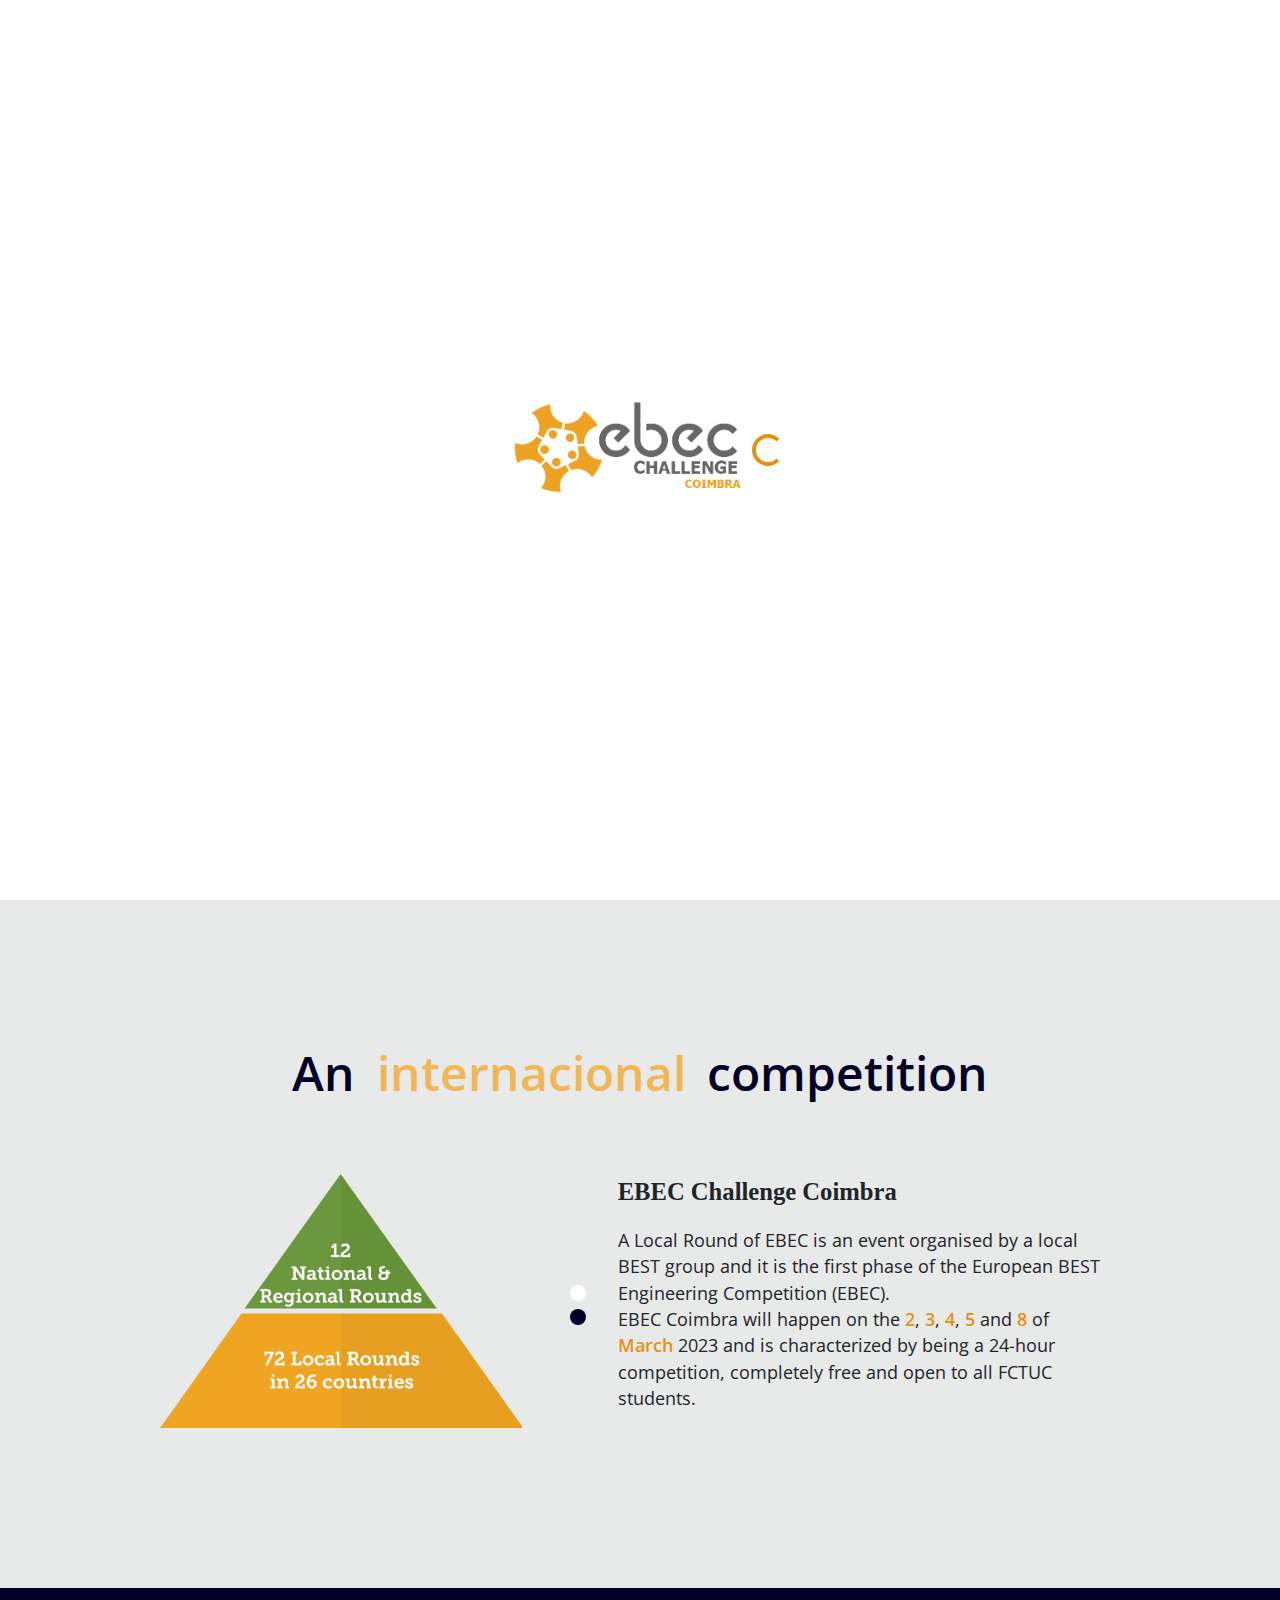
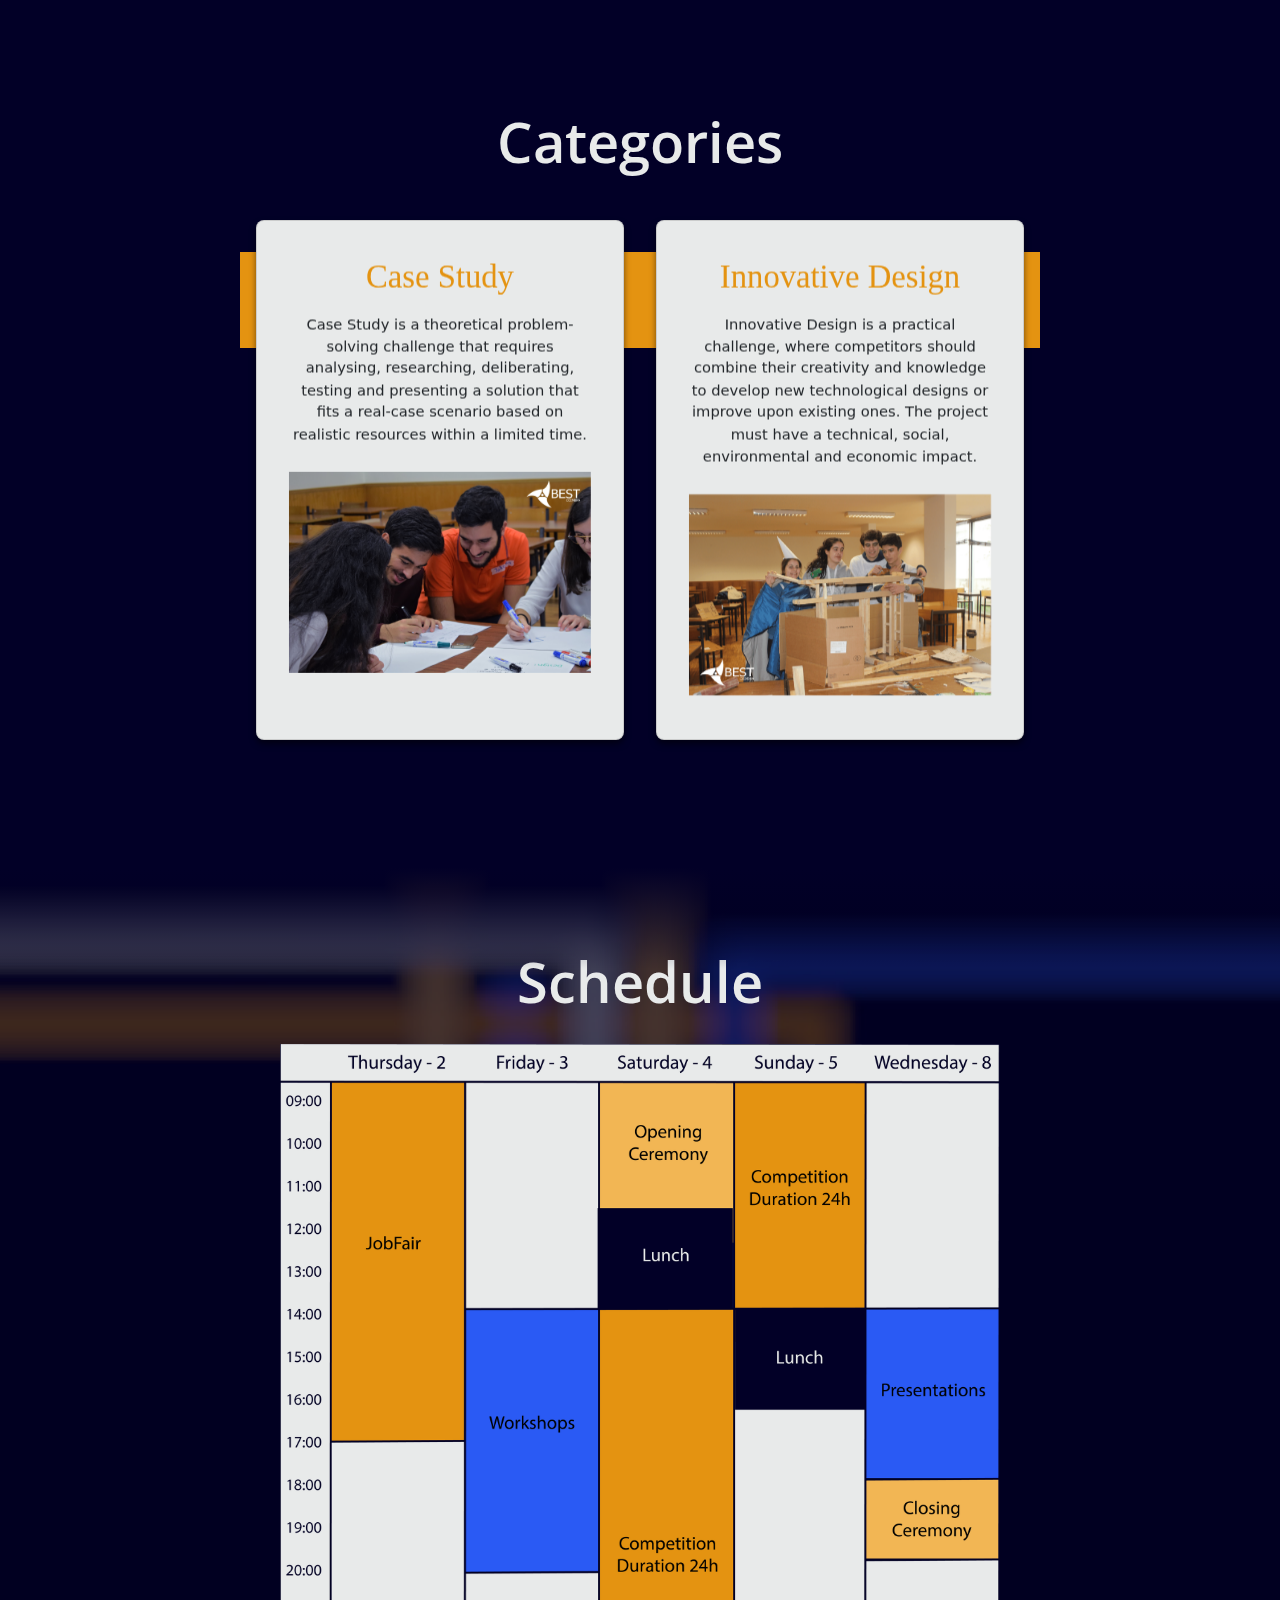
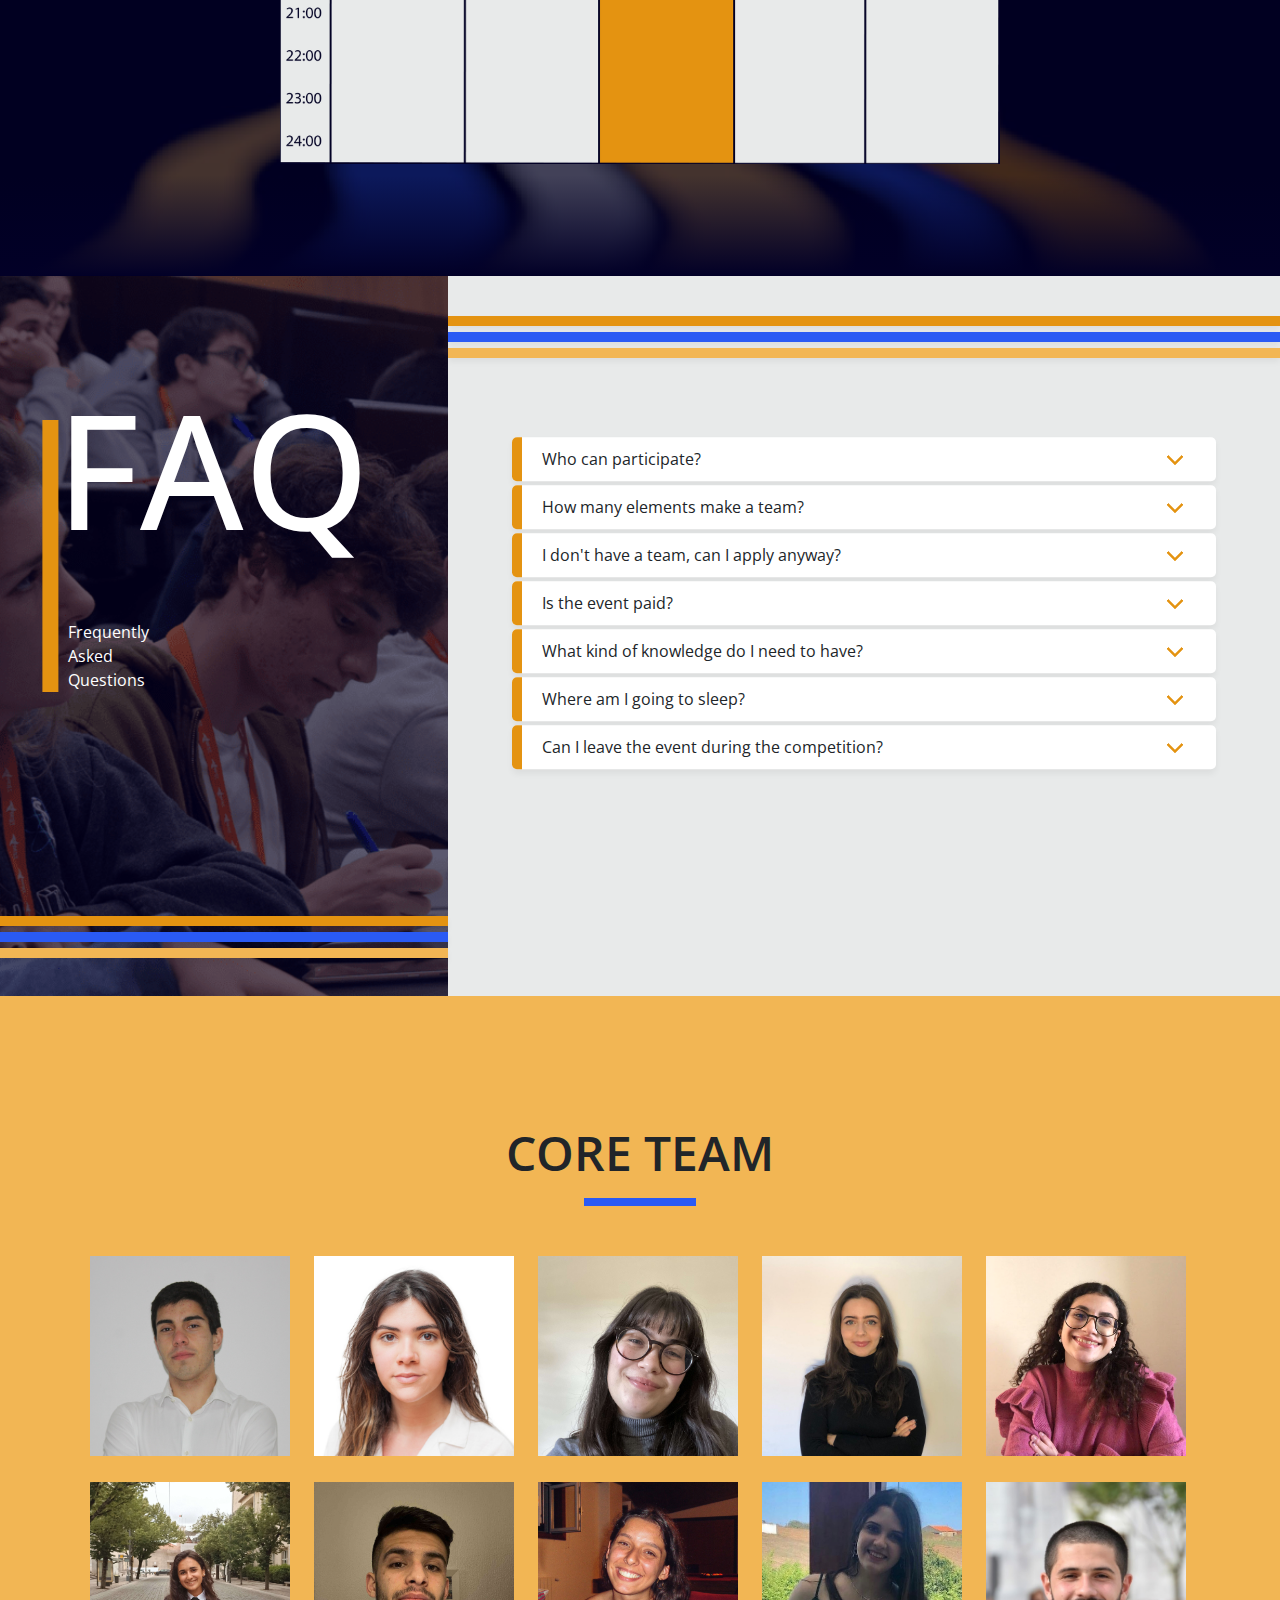
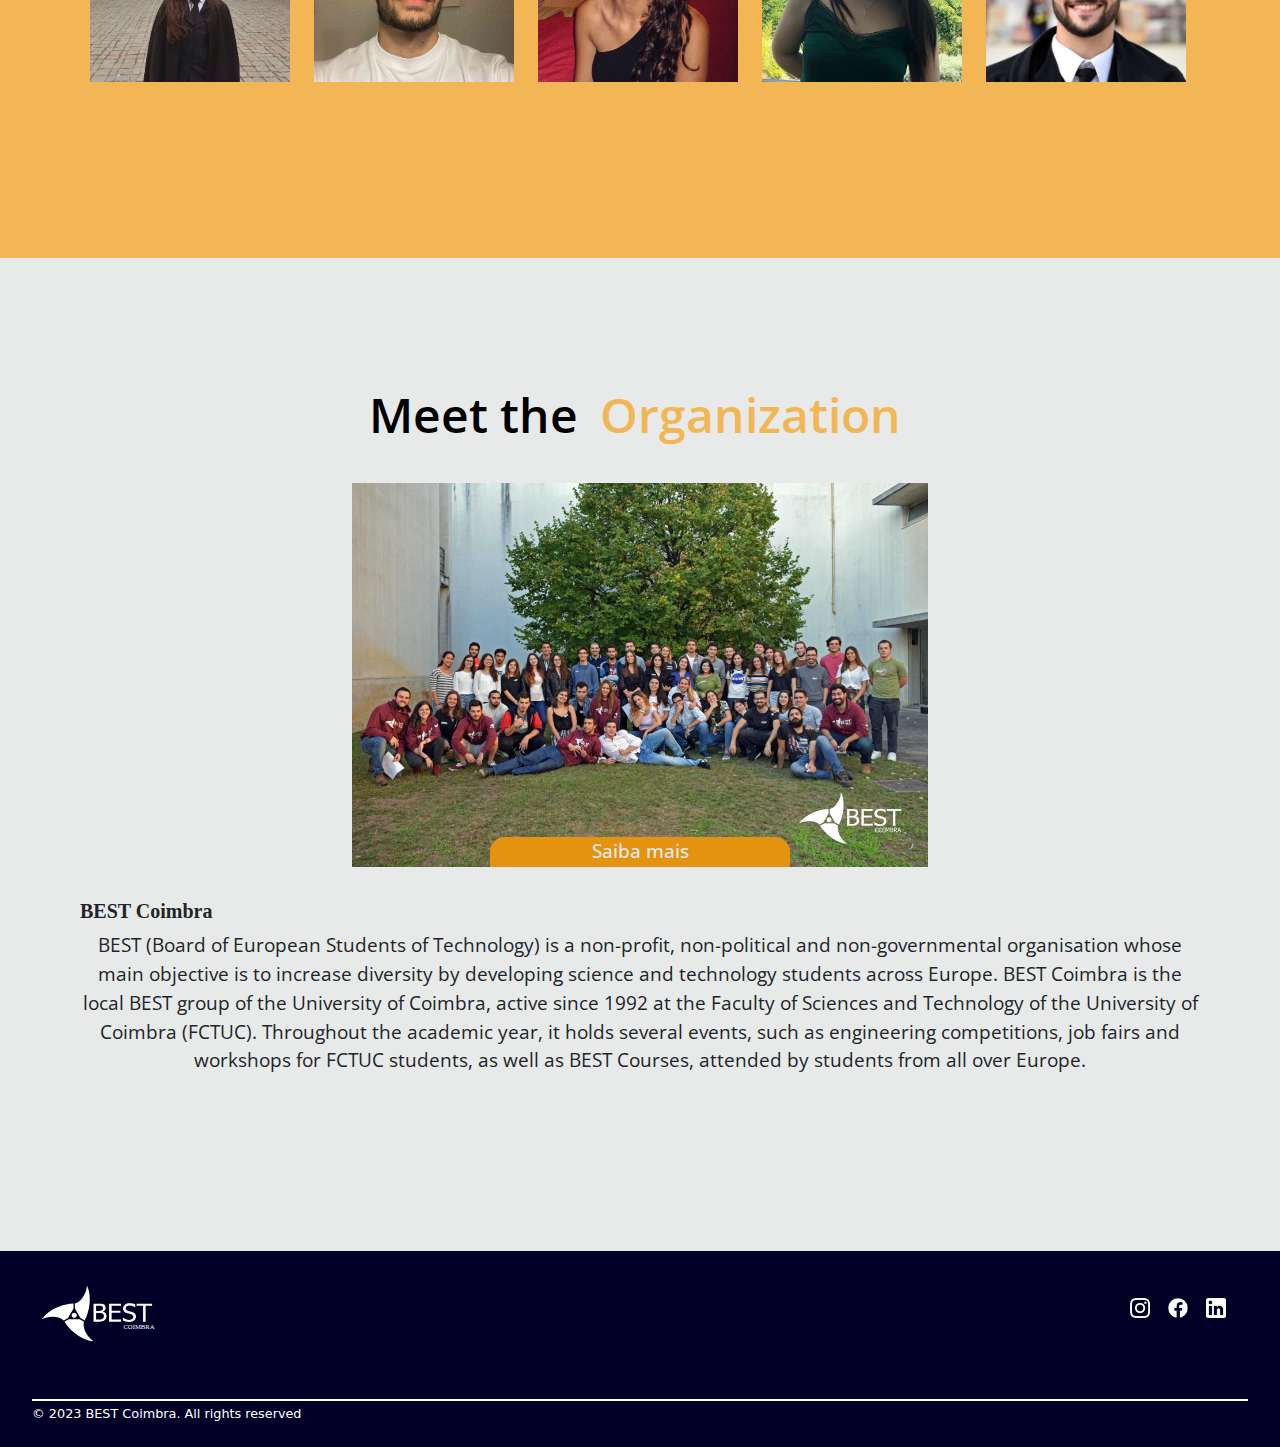
==== index_en.html @ 39139178 "Fotos alteradas para menos qualidade" ====
<!DOCTYPE html>
<html lang="en">
<head>
    <meta charset="UTF-8">
    <meta http-equiv="X-UA-Compatible" content="IE=edge">
    <meta name="viewport" content="width=device-width, initial-scale=1.0">
    <title>EBEC Challenge Coimbra 2023</title>
    <link rel="icon" href="img/logos/EBEC_Cogwheel.svg">

    <!-- Import Styles -->
    <link href="css/style.css" rel="stylesheet">
    <link href="css/bootstrap.min.css" rel="stylesheet"> <!-- Codigo CSS - GetBootstrap -->

      <!-- Google Fonts -->
    <link rel="preconnect" href="https://fonts.googleapis.com">
    <link rel="preconnect" href="https://fonts.gstatic.com" crossorigin>
    <link href="https://fonts.googleapis.com/css2?family=Roboto+Slab" rel="stylesheet"> <!-- Roboto Slab -->
    <link href="https://fonts.googleapis.com/css2?family=Open+Sans" rel="stylesheet"> <!-- Open Sans -->
</head>
<body>
    <!-- =================== PRELOADER =================== -->
    <div class = "loader">
        <img src="img/logos/EBEC_Challenge_National&Regional_laranja-01.png" alt="Logótipo da EBEC Coimbra."> 
        <div class="spinner-border text-preloader" role="status"></div>
    </div>
    <!-- ==================== STARTING SCREEN ======================= -->
    <div class="main-container">
        <!-- ==================== START HEADER ======================= -->
        <a id="header"></a>
        <header class="header">
            <a class="logo-header" href="#header">
                <img src="img/logos/EBEC_Challenge_National&Regional_laranja-01.png" alt="EBEC_Challenge_National&Regional_laranja" id="header_logo">
            </a>
            <div class="options">
                <nav class="nav-bar">
                    <a class="nav-option" href="#categorias">Categories</a>
                    <a class="nav-option" href="#schedule">Schedule</a>
                    <!--<a class="nav-option" href="#jury">Júri</a>-->
                    <!--<a class="nav-option" href="#partners">Parceiros</a>-->
                    <a class="nav-option" href="#faq">FAQ</a>
                    <a class="nav-option dropdown-toggle" href="#" data-bs-toggle="dropdown" aria-expanded="false">Documents</a>
                    <ul class="dropdown-menu dropdown-menu-end" aria-labelledby="dropdown01">
                        <li><a class="dropdown-item" href="https://drive.google.com/file/d/12vUuLsBGgBRD0qytKnPI4MXySD_wrwx1/view?usp=sharing" target="_blank">Survival Guide</a></li>
                        <li><a class="dropdown-item" href="https://drive.google.com/file/d/1PTraxPX5XU69eXcw0TDvXSgk1NuyQgfx/view?usp=sharing" target="_blank">Regulations</a></li>
                        <li><a class="dropdown-item" href="https://drive.google.com/file/d/1L7kyrwkN4id3Fw52p923l0sH0IsXxXTm/view?usp=sharing" target="_blank">Policy and Privacy Terms</a></li>
                    </ul>
                </nav>
                <div class="languages">
                    <a id="pt" href="index.html"><img src="img/bandeiras/portugal.png" alt="Bandeira de Portugal"></a>
                    <a id="en" href="#"><img src="img/bandeiras/reinoUnido.png" alt="Bandeira do Reino Unido"></a>
                </div>
                <a class="container-menu-nav" onclick="menuOpen()">
                    <div class="menu-nav"></div>
                </a>
            </div>
        </header>
        <div class="menu-navbar-phone">
            <div class="options-phone">
                <a class="nav-option" href="#categorias">Categories</a>
                <a class="nav-option" href="#schedule">Schedule</a>
                <!--<a class="nav-option" href="#jury">Júri</a>
                <a class="nav-option" href="#partners">Parceiros</a>-->
                <a class="nav-option" href="#faq">FAQ</a>
                <a class="nav-option dropdown-toggle" href="#" data-bs-toggle="dropdown" aria-expanded="false">Documentos</a>
                <ul class="dropdown-menu dropdown-menu-end" aria-labelledby="dropdown01">
                    <li><a class="dropdown-item" href="https://drive.google.com/file/d/12vUuLsBGgBRD0qytKnPI4MXySD_wrwx1/view?usp=sharing" target="_blank">Survival Guide</a></li>
                    <li><a class="dropdown-item" href="https://drive.google.com/file/d/1PTraxPX5XU69eXcw0TDvXSgk1NuyQgfx/view?usp=sharing" target="_blank">Regulations</a></li>
                    <li><a class="dropdown-item" href="https://drive.google.com/file/d/1L7kyrwkN4id3Fw52p923l0sH0IsXxXTm/view?usp=sharing" target="_blank">Policy and Privacy Terms</a></li>
                </ul>
                <div class="languages-phone">
                    <a id="pt" href="index.html"><img src="img/bandeiras/portugal.png" alt="Bandeira de Portugal"></a>
                    <a id="en" href="#"><img src="img/bandeiras/reinoUnido.png" alt="Bandeira do Reino Unido"></a>
                </div>
            </div>
        </div>
        <!-- ==================== END HEADER ======================= -->
        <!-- ==================== START HOME PAGE ======================= -->
        <section class="home-page">
            <div class="home-page-background">
                <div class="home-page-content-left">
                    <div class="home-page-title">
                        <div class="home-page-element">
                            <div class="home-page-element-front">
                                <div class="home-page-element-text">
                                    <h1><strong>EBEC Challenge Coimbra 2023</strong></h1>
                                    <p>Find your way</p>
                                </div>
                            </div>
                        </div>
                    </div>
                </div>
                <div class="home-page-content-right">
                    <div class="container-demo">
                        <div class="container-demo-center">
                            <h4 class="title-demo">Registration closes in:</h4>
                            <div class="timer-demo">
                                <div class="demo-card">
                                    <div class="demo-line"></div>
                                    <div class="demo-days">
                                        <h1 class="demo-days-p"></h1>
                                        <span>Days</span>
                                    </div>
                                </div>
                                <div class="demo-card">
                                    <div class="demo-line"></div>
                                    <div class="demo-hours">
                                        <h1 class="demo-hours-p"></h1>
                                        <span>Hours</span>
                                    </div>
                                </div>
                                <div class="demo-card">
                                    <div class="demo-line"></div>
                                    <div class="demo-minutes">
                                        <h1 class="demo-minutes-p"></h1>
                                        <span>Minutes</span>
                                    </div>
                                </div>
                                <div class="demo-card">
                                    <div class="demo-line"></div>
                                    <div class="demo-seconds">
                                        <h1 class="demo-seconds-p"></h1>
                                        <span>Seconds</span>
                                    </div>
                                </div>
                            </div>
                        </div>
                        <a href="https://forms.gle/LkHpMXsn26XSeQuv9" target="_blank"><button class="button-home" title="Register now">Register now!</button></a>
                    </div>
                </div>
                <div class="home-page-content-right-img">
                    <img src="img/logos/BEST_Coimbra Logo.svg" alt="Simbolo do BEST">
                </div>
            </div>
        </section>
        <div class="button-top">
            <button id="back-to-top" title="Voltar para a Home-Page"><div class="arrow"></div></button>
        </div>
        <!-- ==================== END HOME PAGE ======================= -->
        <!-- ==================== START EBEC PYRAMID ======================= -->
        <section class="pyramid">
            <div class="pyramid-title">
                <h1>An <mark class="orange">internacional</mark> competition</h1>
            </div>
            <div class="pyramid-container">
                <div class= "pyramid-imagebox">
                    <div class="pyramid-img1">
                        <img src="img\icons\EBEC_Challenge_pyramid_top.png" alt="EBEC_Challenge_pyramid_top" onclick="pyramidresponse(1)">
                    </div>
                    <div class="pyramid-img2">
                        <img src="img\icons\EBEC_Challenge_pyramid_bottom.png" alt="EBEC_Challenge_pyramid_bottom" onclick="pyramidresponse(2)" >
                    </div>
                </div>
                <div class="pyramid-text">
                    <div class="pyramid-button">
                        <button class="button1" id="button1" title="See EBEC Challenge Iberia" onclick="pyramidresponse(1)"> </button>
                        <button class="button2" id="button2" title="See EBEC Challenge Coimbra" onclick="pyramidresponse(2)"></button>
                    </div>
                    <div class="pyramid-text1" id="text1">
                        <p class="sbt1"><strong>EBEC Challenge Coimbra</strong></p>
                        <p>A Local Round of EBEC is an event organised by a local BEST group and it is the first phase of the European BEST Engineering Competition (EBEC).<br>
                            EBEC Coimbra will happen on the <span>2</span>, <span>3</span>, <span>4</span>, <span>5</span> and <span>8</span> of <span>March</span> 2023 and is characterized by being a 24-hour competition, completely free and open to all FCTUC students.</p>
                    </div>
                    <div class="pyramid-text2" id="text2">
                        <p class="sbt2"><strong>EBEC Challenge Iberia</strong></p>
                        <p>A National and Regional Round of EBEC is the event gathering the winning teams of the Local Rounds.
                            <br>This year, EBEC Iberia will happen on the <span>5-8th</span> of <span>May</span> 2023 and it is characterised by being a 24h competition, completely free, and open to all the students of the Faculty of Sciences and Technology of the University of Coimbra.</p>
                    </div>
                </div>
                    
            </div>    
        </section>
        <!-- ==================== END EBEC PYRAMID ======================= -->
        <!-- ==================== START CATEGORIAS ======================= -->
        <a id="categorias"></a>
        <section class="categorias">
            <div class="categorias-container">
                <div class="categorias-title">
                    <h1>Categories</h1>
                    <div class="line-title"></div>
                </div>
                <div class="cat-bloco">
                    <div class="cat-background"></div>
                    <div class="card cat-card">
                        <h2>Case Study</h2>
                        <p>Case Study is a theoretical problem-solving challenge that requires analysing, researching, deliberating, testing and presenting a solution that fits a real-case scenario based on realistic resources within a limited time.</p>
                        <img src="img/categorias/3_CS.jpg" alt="Case Study">
                    </div>
                    <div class="card cat-card">
                        <h2>Innovative Design</h2>
                        <p>Innovative Design is a practical challenge, where competitors should combine their creativity and knowledge to develop new technological designs or improve upon existing ones. The project must have a technical, social, environmental and economic impact.</p>
                        <img src="img/categorias/3_ID_C_P.png" alt="Innovative Design">
                    </div>
                </div>
            </div>
        </section>
        <!-- ==================== END CATEGORIAS ======================= -->
        <!-- ==================== START HORÁRIO ======================= -->
        <a id="schedule"></a>
        <section class="schedule">
            <div class="margin-transparent1"></div>
            <h1>Schedule</h1>
            <div class="schedule-box">
                <div class="img-box">
                    <img src="img\schedule\schedule_en.png" alt="Schedule">
                </div>
                <!--
                    <div class="button-box">
                        <div class="button-div">
                            <button class="my-button" onclick="openDropdownResponse()" id="my-button">
                                <div class="plus">
                                    <div class="plus-line plus-line-horizontal"></div>
                                    <div class="plus-line plus-line-vertical"></div>
                                </div>
                            </button>
                        </div>
                        <div class="dropdown" id="dropdown">
                            <div class="top-section">
                                Google
                            </div>
                            <div class="bottom-section">
                                Apple
                            </div>       
                        </div>  
                    </div>
                -->
                
            </div>
            <div class="margin-transparent2"></div>
        </section>
        <!-- ==================== END HORÁRIO ======================= -->
        <!-- ==================== START ANOS ANTERIORES ======================= -->
        <!-- ==================== END ANOS ANTERIORES ======================= -->
        <!-- ==================== START JURIS =======================
        <section class="judges">
            <div class="judges-title">
                <h1>Conhece o nosso <mark class="azul"><strong>júri</strong></mark></h1>
            </div>
            <div class="case_study">
                <h2 class="cst">Case Study</h2>
                <div class="judgesct">
                    <div class="judgepair1">    
                        <div class="judge1">
                            <img src="img\equipa\Barroso.jpg" style="flex: 1;width: 50%; margin-right: 5%; border-radius: 50%;">
                            <p class="j1txt">Gonçalo Barroso<br>FCTUC</p>
                        </div>
                        <div class="judge2">
                            <img src="img\equipa\Barroso.jpg" style="flex: 1;width: 50%; margin-right: 5%;border-radius: 50%;">
                            <p class="j2txt">Gonçalo Barroso<br>FCTUC</p>
                        </div>
                    </div>  
                    <div class="judgepair2"> 
                        <div class="judge3">
                            <img src="img\equipa\Barroso.jpg" style="flex: 1;width: 50%; margin-right: 5%;border-radius: 50%;">
                            <p class="j3txt">Gonçalo Barroso<br>FCTUC</p>
                        </div>
                        <div class="judge4">
                            <img src="img\equipa\Barroso.jpg" style="flex: 1;width: 50%;border-radius: 50%;">
                            <p class="j4txt">Gonçalo Barroso<br>FCTUC</p>
                        </div>
                    </div>
                </div>
            </div>
            <div class="innovative_design">
                <h2 class="idt">Innovative Design</h2>
                <div class="judgesid">
                    <div class="judgepair3"> 
                        <div class="judge5">
                            <img src="img\equipa\Barroso.jpg" style="flex: 1;width: 50%; margin-right: 5%;border-radius: 50%;">
                            <p class="j1txt">Gonçalo Barroso<br>FCTUC</p>
                        </div>
                        <div class="judge6">
                            <img src="img\equipa\Barroso.jpg" style="flex: 1;width: 50%; margin-right: 5%;border-radius: 50%;">
                            <p class="j1txt">Gonçalo Barroso<br>FCTUC</p>
                        </div>
                    </div> 
                    <div class="judgepair4">
                        <div class="judge7">
                            <img src="img\equipa\Barroso.jpg" style="flex: 1;width: 50%; margin-right: 5%;border-radius: 50%;">
                            <p class="j1txt">Gonçalo Barroso<br>FCTUC</p>
                        </div>
                        <div class="judge8">
                            <img src="img\equipa\Barroso.jpg" style="flex: 1;width: 50%; border-radius: 50%;">
                            <p class="j1txt">Gonçalo Barroso<br>FCTUC</p>
                        </div>
                    </div> 
                </div>
            </div>
        </section>

        ==================== END JURIS ======================= -->
        <!-- ==================== START PARCEIROS ======================= 
        <section class="partners-container">

            <div class="title-partners">
                <h1>MEET OUR PARTNERS</h1>
                <h2>MAIN PARTNERS</h2>
                <h3>INSTITUTIONAL PARTNERS</h3>
                <h4>SPONSERS</h4>
            </div>

            <div class="circles-container">
                <div class="circle"></div>
                <div class="circle"></div>
                <div class="circle"></div>
                <div class="circle"></div>
            </div>
        </section>
         ==================== END PARCEIROS ======================= -->
        <!-- ==================== START FAQ ==================== -->
        <a id="faq"></a>
        <section class="faq">
            <div class="faq-container">
                <div class="faq-container-left">
                    <div class="faq-container-align">
                        <div class="faq-container-left-traco"></div>
                        <h1>FAQ</h1>
                        <p>Frequently</p>
                        <p>Asked</p>
                        <p>Questions</p>
                    </div>
                    <div class="faq-lines-left">
                        <div class="faq-line-left-1"></div>
                        <div class="faq-line-left-2"></div>
                        <div class="faq-line-left-3"></div>
                    </div>
                </div>
                <div class="faq-container-right">
                    <div class="faq-lines">
                        <div class="faq-line-right-1"></div>
                        <div class="faq-line-right-2"></div>
                        <div class="faq-line-right-3"></div>
                    </div>
                    
                    <div class="faq-container-title">
                        <h1>FAQ</h1>
                        <div class="faq-container-line-title"></div>
                    </div>
                    <ul>
                        <li onclick="openResponse('1')">
                            <div class="tira"></div>
                            <div class="question question-1">
                                <div>Who can participate?</div>
                                <a id="seta" class="seta-1"></a>
                            </div>
                        </li>
                        <p class="response-1">All FCTUC students who are attending a bachelor's or master's degree can participate in the event.</p>
                        <li onclick="openResponse('2')">
                            <div class="tira"></div>
                            <div class="question question-2">
                                <div>How many elements make a team?</div>
                                <a id="seta" class="seta-2"></a>
                            </div>
                        </li>
                        <p class="response-2">A team is composed of 4 members (they can be from different degrees).</p>
                        <li onclick="openResponse('3')">
                            <div class="tira"></div>
                            <div class="question question-3">
                                <div>I don't have a team, can I apply anyway?</div>
                                <a id="seta" class="seta-3"></a>
                            </div>
                        </li>
                        <p class="response-3">Sure! If you decide to apply alone, the organization will join you with other people who have also registered alone or with an incomplete team.</p>
                        <li onclick="openResponse('4')"> 
                            <div class="tira"></div>
                            <div class="question question-4">
                                <div>Is the event paid?</div>
                                <a id="seta" class="seta-4"></a>
                            </div>
                        </li>
                        <p class="response-4">Participation in the event is completely free! You only have to pay a deposit of €5 (€20 per team) which will be returned at the end of the event, if all return conditions are met.
                            To consult the conditions of return of the deposit, you can consult the Regulation.</p>
                        <li onclick="openResponse('5')">
                            <div class="tira"></div>
                            <div class="question question-5">
                                <div>What kind of knowledge do I need to have?</div>
                                <a id="seta" class="seta-5"></a>
                            </div>
                        </li>
                        <p class="response-5">No prior knowledge is required, you will have the opportunity to have workshops that give you the necessary knowledge!</p>
                        <li onclick="openResponse('6')">
                            <div class="tira"></div>
                            <div class="question question-6">
                                <div>Where am I going to sleep?</div>
                                <a id="seta" class="seta-6"></a>
                            </div>
                        </li>
                        <p class="response-6">The organization provides sleeping conditions, you just need to bring your sleeping bag!</p>
                        <li onclick="openResponse('7')">
                            <div class="tira"></div>
                            <div class="question question-7">
                                <div>Can I leave the event during the competition?</div>
                                <a id="seta" class="seta-7"></a>
                            </div>
                        </li>
                        <p class="response-7">No, you can't leave the venue during the 24 hours of the competition, except in justifiable situations. To do so, you have to be authorized by the Main Organizer.</p>
                    </ul>
                </div>
            </div>
        </section>
        <!-- ==================== END FAQ ==================== -->
        <!-- ==================== START TEAM ======================= -->
        <section class="team">
            <div class="team-container">
                <div class="title-team">
                    <h1>CORE TEAM</h1>
                </div>
                <div class="team-line"></div>
                <div class="team-box">
                    <ul>
                        <li>
                            <img src="img\Equipa\Narciso.jpg" alt="Main Organizer">
                            <div class="team-desc">
                                <div class="team-hover">
                                    <div>
                                        <h4 class="nome">Tiago Narciso</h4>
                                        <span>Main Organizer</span>
                                    </div>
                                    <a href="https://www.linkedin.com/in/tiago-narciso/" target="_blank"><img src="img/icons/linkedin.png" alt="Linkdin"></a>
                                </div>
                            </div>
                            
                            
                        </li>
                        <li>
                            <img src="img\Equipa\Eva Santos.jpg" alt="Secretary">
                            <div class="team-desc">
                                <div class="team-hover">
                                    <div>
                                        <h4 class="nome">Eva Santos</h4>
                                        <span>Secretary</span>
                                    </div>
                                    <a href="https://www.linkedin.com/in/eva-santos-82a419234/" target="_blank"><img src="img/icons/linkedin.png" alt="Linkdin"></a>
                                </div>
                            </div>
                        </li>
                        <li>
                            <img src="img\Equipa\Clara Selas_2.jpg" alt="HR Responsible">
                            <div class="team-desc">
                                <div class="team-hover">
                                    <div>
                                        <h4 class="nome">Clara Selas</h4>
                                        <span>HR Responsible</span>
                                    </div>
                                    <a href="https://www.linkedin.com/in/clara-selas/" target="_blank"><img src="img/icons/linkedin.png" alt="Linkdin"></a>
                                </div>
                            </div>
                        </li>
                        <li>
                            <img src="img\Equipa\Bea Alves.jpg" alt="CR Responsible">
                            <div class="team-desc">
                                <div class="team-hover">
                                    <div>
                                        <h4 class="nome">Beatriz Alves</h4>
                                        <span>CR Responsible</span>
                                    </div>
                                    <a href="https://www.linkedin.com/in/beatriz-alves-95432413b/" target="_blank"><img src="img/icons/linkedin.png" alt="Linkdin"></a>
                                </div>
                            </div>
                        </li>
                        <li>
                            <img src="img\Equipa\Bea Pinto.png" alt="Marketing Responsible">
                            <div class="team-desc">
                                <div class="team-hover">
                                    <div>
                                        <h4 class="nome">Beatriz Pinto</h4>
                                        <span>Marketing Responsible</span>
                                    </div>
                                    <a href="https://www.linkedin.com/in/maria-beatriz-pinto-79a8bb154/" target="_blank"><img src="img/icons/linkedin.png" alt="Linkdin"></a>
                                </div>
                            </div>
                        </li>
                        <li>
                            <img src="img\Equipa\Teresinha Iglésias_2.jpg" alt="Marketing Responsible">
                            <div class="team-desc">
                                <div class="team-hover">
                                    <div>
                                        <h4 class="nome">Teresinha Iglésias</h4>
                                        <span>Marketing Responsible</span>
                                    </div>
                                    <a href="https://www.linkedin.com/in/maria-teresa-igl%C3%A9sias-56a9b5231/" target="_blank"><img src="img/icons/linkedin.png" alt="Linkdin"></a>
                                </div>
                            </div>
                        </li>
                        <li>
                            <img src="img\Equipa\Paulo Meira_2.jpg" alt="IT Responsible">
                            <div class="team-desc">
                                <div class="team-hover">
                                    <div>
                                        <h4 class="nome">Paulo Meira</h4>
                                        <span>IT Responsible</span>
                                    </div>
                                    <a href="https://www.linkedin.com/in/paulomeira/" target="_blank"><img src="img/icons/linkedin.png" alt="Linkdin"></a>
                                </div>
                            </div>
                        </li>
                        <li>
                            <img src="img\Equipa\Joana Matos.jpg" alt="Participants Responsible">
                            <div class="team-desc">
                                <div class="team-hover">
                                    <div>
                                        <h4 class="nome">Joana Matos</h4>
                                        <span>Participants Responsible</span>
                                    </div>
                                    <a href="https://www.linkedin.com/in/joana-matos-661700264/" target="_blank"><img src="img/icons/linkedin.png" alt="Linkdin"></a>
                                </div>
                            </div>
                        </li>
                        <li>
                            <img src="img\Equipa\AngelaCalhau.jpg" alt="Topic Responsible">
                            <div class="team-desc">
                                <div class="team-hover">
                                    <div>
                                        <h4 class="nome">Ângela Calhau</h4>
                                        <span>Topic Responsible</span>
                                    </div>
                                    <a href="https://www.linkedin.com/in/angela-calhau/" target="_blank"><img src="img/icons/linkedin.png" alt="Linkdin"></a>
                                </div>
                            </div>
                        </li>
                        <li>
                            <img src="img\Equipa\Guilherme Ribeiro.jpg" alt="Logistics Responsible">
                            <div class="team-desc">
                                <div class="team-hover">
                                    <div>
                                        <h4 class="nome">Guilherme Ribeiro</h4>
                                        <span>Logistics Responsible</span>
                                    </div>
                                    <a href="https://www.linkedin.com/in/guilherme-ribeiro-8148491a3/" target="_blank"><img src="img/icons/linkedin.png" alt="Linkdin"></a>
                                </div>
                            </div>
                        </li>
                      </ul>
                    </div>
                </div>
            
            </div>
        </section>
        <!-- ==================== END TEAM ======================= -->
         <!-- ==================== START BEST ======================= -->
         <section class="best">
            <div class="best-title">
                <h1>Meet the <mark class="orange">Organization</mark></h1>
            </div>
            <div class="best-container">
                <div class= "best-imagebox">
                    <a class="best-button-box" href="https://best.deec.uc.pt" target="_blank">
                        <div class="box">
                            <p>Saiba mais</p>
                        </div>
                    </a>
                    <div class="best-img1">
                        <img src="img\best\fotobest_2.jpg" alt="BEST group">
                    </div>
                </div>
                <div class="best-text1" id="text1">
                    <h5><strong>BEST Coimbra</strong></h5>
                    <p>BEST (Board of European Students of Technology) is a non-profit, non-political and non-governmental organisation whose main objective is to increase diversity by developing science and technology students across Europe.

                        BEST Coimbra is the local BEST group of the University of Coimbra, active since 1992 at the Faculty of Sciences and Technology of the University of Coimbra (FCTUC). Throughout the academic year, it holds several events, such as engineering competitions, job fairs and workshops for FCTUC students, as well as BEST Courses, attended by students from all over Europe.</p>
                </div>
            </div>    
        </section>
        <!-- ==================== END BEST ======================= -->
        <!-- ==================== START FOOTER ======================= -->
        <section class="footer">
            <div class="footer-container">
                <div class="footer-up">
                    <div class="footer-up-left">
                        <img src="img/logos/BEST_Coimbra Logo.svg" alt="BEST">
                    </div>
                    <div class="footer-up-right">
                        <a href="https://www.instagram.com/bestcoimbra/" target="_blank"><img src="img/icons/instagram.png" alt="Instagram"></a>
                        <a href="https://www.facebook.com/BESTCoimbra" target="_blank"><img src="img/icons/facebook.png" alt="Facebook"></a>
                        <a href="https://www.linkedin.com/company/best-coimbra/" target="_blank"><img src="img/icons/linkedin.png" alt="Linkdin"></a>
                    </div>
                </div>
                <div class="footer-down">
                    <div class="footer-line"></div>
                    <p>© 2023 BEST Coimbra. All rights reserved</p>
                </div>
            </div>
        </section>
        <!-- ==================== END FOOTER ======================= -->
    </div>
    <!-- ==================== END SCREEN ======================= -->
</body>

<!-- Loading Screen Code -->
<script src="js/script.js"></script>
<script src="js/contador.js"></script>
<script src="js/vanilla.js"></script>
<script>if (window.innerWidth > 1023){VanillaTilt.init(document.querySelectorAll(".card"));}</script>


<!-- Bootstrap Code -->
<script src="https://cdn.jsdelivr.net/npm/@popperjs/core@2.11.6/dist/umd/popper.min.js" integrity="sha384-oBqDVmMz9ATKxIep9tiCxS/Z9fNfEXiDAYTujMAeBAsjFuCZSmKbSSUnQlmh/jp3" crossorigin="anonymous"></script>
<script src="https://cdn.jsdelivr.net/npm/bootstrap@5.3.0-alpha1/dist/js/bootstrap.min.js" integrity="sha384-mQ93GR66B00ZXjt0YO5KlohRA5SY2XofN4zfuZxLkoj1gXtW8ANNCe9d5Y3eG5eD" crossorigin="anonymous"></script>

</html>
---- css/style.css ----
@charset "UTF-8";

* {
  margin: 0px;
  padding: 0px;
  outline: none;
  text-decoration: none;
  box-sizing: border-box;
}

:root {
  --white-offwhite: #e8eaea;
  --orange-lightorange: #f2b654;
  --orange-visualidentityorange: #e49311;
  --blue-visualidentity: #2a5af4;
  --black-offblack: #020027;

  --gray-oldvisualidenty: #676767;

  --fonte-padrao: "open sans";
  --fonte-destaque: "Candara";
}

::before,
::after {
  box-sizing: border-box;
}

/*
-------> CTRL+F para ir para as secções:
START LOADER
START HEADER AND STARTING SCREEN
START HOME PAGE
START CONTADOR
START PYRAMID
START CATEGORIAS
START HORÁRIO
START FOTOS
START JÚRIS
START PARCEIROS
START FAQ
START TEAM
START ORGANIZAÇÃO
START FOOTER
*/

/* Show it is fixed to the top */
body {
  background-color: var(--white-offwhite);

  line-height: 1.5;
  font-size: 16px;
  font-family: var(--fonte-padrao);
}

body::-webkit-scrollbar-track {
  /*-webkit-box-shadow: inset 0 0 6px rgba(0,0,0,0.3);*/
  border-radius: 0;
  background-color: transparent;
}

body::-webkit-scrollbar {
  width: 0.65rem;
  background-color: transparent;
}

body::-webkit-scrollbar-thumb {
  border-radius: 0rem;
  background-color: var(--orange-visualidentityorange);
  border: 1px solid var(--orange-visualidentityorange);
}

.main-container {
  height: 100%;
  width: 100%;
}

/*============================== START LOADER ==============================*/
.loader {
  position: fixed;
  top: 0;
  left: 0;
  background: #fff;
  height: 100%;
  width: 100%;
  display: flex;
  justify-content: center;
  align-items: center;
  z-index: 999999;
}

.loader img {
  width: 17%;
}

.text-preloader {
  color: var(--orange-visualidentityorange);
}

@media only screen and (min-width: 1200px) and (max-width: 1399.98px),
  (min-width: 992px) and (max-width: 1199.98px) {
  .loader img {
    width: 20%;
  }
}

@media only screen and (min-width: 768px) and (max-width: 991.98px),
  (max-width: 767.98px) {
  .loader img {
    width: 25%;
  }
}

@media (max-width: 575.98px) {
  .loader img {
    width: 45%;
  }
}

.disappear {
  animation: vanish 1s forwards;
}

@keyframes vanish {
  100% {
    opacity: 0;
    visibility: hidden;
  }
}
/*============================== END LOADER ==============================*/

/* ======================= START HEADER AND STARTING SCREEN ======================= */
a .nav-link {
  text-decoration: none;
  background-color: #0d0d0d;
}

header {
  display: flex;
  position: fixed;
  width: 100%;
  height: 6rem;
  padding: 8px 7rem;
  font-family: var(--fonte-padrao);
  background-color: white;
  justify-content: space-between;
  box-shadow: 0 0 10px rgba(0, 0, 0, 0.2);
  z-index: 99999;
}

header .options {
  display: flex;
}

header .logo-header img {
  width: auto;
  height: 90px;
  translate: 0 -0.1rem;
}

header .nav-bar {
  display: flex;
  align-items: center;
}

header .nav-bar .nav-option {
  padding: 1rem;
  text-decoration: none;
  color: #444444;
  transition: 0.3s;
  font-weight: 500;
}

header .nav-bar .nav-option:hover {
  color: var(--orange-visualidentityorange);
}

header .languages {
  display: flex;
  align-items: center;
  margin: 1rem;
}

header .languages li {
  list-style-type: none;
}

header #pt img,
header #en img {
  width: 2.1rem;
  margin: 0.2rem;
}

.container-menu-nav {
  display: none;
  align-items: center;
  margin: 1.5rem 2rem;
  cursor: pointer;
}

.menu-nav {
  transform: scale(var(--ggs, 1));
}
.menu-nav,
.menu-nav::after,
.menu-nav::before {
  box-sizing: border-box;
  position: relative;
  display: block;
  width: 30px;
  height: 3px;
  border-radius: 3px;
  background: currentColor;
  color: var(--gray-oldvisualidenty);
}

.menu-nav::after,
.menu-nav::before {
  content: "";
  position: absolute;
  top: -9px;
}

.menu-nav::after {
  top: 9px;
}

.options-phone {
  display: none;
  position: fixed;
  z-index: 9999;
  text-align: center;
  margin: auto;
  height: 24rem;
  width: 100%;
  padding-top: 6rem;
  background-color: white;
  justify-content: center;
  box-shadow: 2px 0px 10px #000;
}

.options-phone .nav-option {
  padding: 1rem;
  text-decoration: none;
  font-weight: 600;
  color: var(--gray-oldvisualidenty);
}

.options-phone img {
  width: 60px;
}

.options-phone .nav-bar-phone {
  display: block;
}

.options-phone .languages-phone {
  padding: 0.5rem 1rem 1rem 1rem;
}

@media only screen and (max-width: 1120px) {
  header {
    padding: 8px 3rem;
  }
  .container-menu-nav {
    display: flex;
    margin: 1.5rem;
  }
  header .nav-bar,
  header .languages {
    display: none;
  }
  .options-phone {
    padding-top: 4.5rem;
  }
}

@media only screen and (max-width: 970px) {
  header {
    padding: 8px 4%;
    height: 4.5rem;
  }

  header .logo-header img {
    height: 62px;
  }

  .container-menu-nav {
    margin: 1.5rem 1rem;
  }
}
/* ======================= END HEADER AND STARTING SCREEN ======================= */

/* ======================= START HOME PAGE ======================= */
.home-page {
  position: relative;
  width: 100%;
  height: 100vh;
  color: #fff;
  display: flex;
  font-family: var(--fonte-padrao);
}

.home-page .home-page-background {
  background-image: url("../img/logos/home-page.png");
  background-position: center;
  background-size: cover;
  background-attachment: fixed;
  position: relative;
  z-index: 2;
  height: 100%;
  width: 100%;
  display: flex;
}

.home-page .home-page-background::after {
  content: "";
  width: 100%;
  height: 100%;
  position: absolute;
  top: 0;
  left: 0;
  background-color: var(--black-offblack);
  z-index: -1;
  opacity: 65%;
}

.home-page .home-page-background .home-page-content-left {
  width: 60%;
}

.home-page .home-page-background .home-page-content-left .home-page-title {
  height: 25rem;
  bottom: 4rem;
  left: 4rem;
  position: absolute;
}

.home-page
  .home-page-background
  .home-page-content-left
  .home-page-title
  .home-page-element {
  height: 100%;
  width: 30%;
  background-color: var(--orange-visualidentityorange);
}

.home-page
  .home-page-background
  .home-page-content-left
  .home-page-title
  .home-page-element
  .home-page-element-front {
  background-color: var(--black-offblack);
  height: 100%;
  width: 100%;
  translate: 1.5rem -1.5rem;
}

.home-page
  .home-page-background
  .home-page-content-left
  .home-page-title
  .home-page-element
  .home-page-element-text {
  width: 200%;
  padding: 13rem 3rem;
}

.home-page
  .home-page-background
  .home-page-content-left
  .home-page-title
  .home-page-element
  .home-page-element-text
  h1 {
  font-size: 3.2rem;
  font-family: var(--fonte-padrao);
  font-weight: 800;
}

.home-page .home-page-background .home-page-content-right {
  width: 40%;
  background-color: rgba(0, 0, 0, 0.45);
  text-align: center;
  position: relative;
  display: flex;
  justify-content: center;
  align-items: center;
}

.home-page .home-page-background .home-page-content-right-img {
  padding: 1.2rem;
  position: absolute;
  bottom: 0;
  right: 0;
}

.home-page .home-page-background .home-page-content-right-img img {
  width: 150px;
  height: auto;
}

.home-page .home-page-content-right .button-home {
  padding: 0.7rem 1.8rem;
  border: none;
  color: #fff;
  background-color: var(--orange-visualidentityorange);
  border-radius: 4rem;
  transition: 0.4s;
}

.home-page .home-page-content-right .button-home:hover {
  color: var(--orange-visualidentityorange);
  background-color: #fff;
}

@media only screen and (max-width: 1120px) {
  .home-page .home-page-background .home-page-content-left .home-page-title {
    height: 22rem;
  }

  .home-page
    .home-page-background
    .home-page-content-left
    .home-page-title
    .home-page-element {
    width: 30%;
  }

  .home-page
    .home-page-background
    .home-page-content-left
    .home-page-title
    .home-page-element
    .home-page-element-text {
    width: 250%;
    padding: 12.5rem 2rem;
  }

  .home-page
    .home-page-background
    .home-page-content-left
    .home-page-title
    .home-page-element
    .home-page-element-text
    h1 {
    font-size: 2.5rem;
  }

  .home-page
    .home-page-background
    .home-page-content-left
    .home-page-title
    .home-page-element
    .home-page-element-front {
    translate: 1rem -1rem;
  }

  .home-page .home-page-background .home-page-content-right-img img {
    width: 120px;
  }
}

@media only screen and (max-width: 970px) {
  .home-page {
    height: 91.5vh;
  }
  .home-page .home-page-background {
    display: block;
    margin-top: 4.5rem;
  }

  .home-page .home-page-background .home-page-content-left {
    height: 60%;
  }

  .home-page .home-page-background .home-page-content-left .home-page-title {
    position: relative;
    padding-top: 5rem;
  }

  .home-page
    .home-page-background
    .home-page-content-left
    .home-page-title
    .home-page-element {
    width: 10rem;
  }

  .home-page
    .home-page-background
    .home-page-content-left
    .home-page-title
    .home-page-element
    .home-page-element-front {
    translate: 1rem 1rem;
    width: 10rem;
  }

  .home-page
    .home-page-background
    .home-page-content-left
    .home-page-title
    .home-page-element
    .home-page-element-text {
    width: 30rem;
    padding: 2rem 2rem;
  }

  .home-page .home-page-background .home-page-content-right {
    width: 100%;
    height: 40%;
    align-items: flex-start;
  }

  .home-page .home-page-background .home-page-content-right .container-demo {
    padding: 0.5rem;
  }

  .home-page .home-page-background .home-page-content-right .container-demo h4 {
    margin-top: 0.5rem;
  }

  .home-page .home-page-background .home-page-content-right-img img {
    width: 100px;
    height: auto;
  }
}

@media only screen and (max-width: 680px) {
  .home-page .home-page-background .home-page-content-left {
    height: 55%;
  }

  .home-page .home-page-background .home-page-content-left .home-page-title {
    padding-top: 5.5rem;
    left: 1.5em;
  }

  .home-page
    .home-page-background
    .home-page-content-left
    .home-page-title
    .home-page-element {
    width: 10rem;
  }

  .home-page
    .home-page-background
    .home-page-content-left
    .home-page-title
    .home-page-element
    .home-page-element-front {
    translate: 1rem 1rem;
  }

  .home-page
    .home-page-background
    .home-page-content-left
    .home-page-title
    .home-page-element
    .home-page-element-text {
    width: 20rem;
  }

  .home-page
    .home-page-background
    .home-page-content-left
    .home-page-title
    .home-page-element
    .home-page-element-text
    h1 {
    font-size: 2rem;
  }

  .home-page
    .home-page-background
    .home-page-content-left
    .home-page-title
    .home-page-element
    .home-page-element-text
    p {
    font-size: 0.65rem;
  }

  .home-page .home-page-background .home-page-content-right {
    height: 45%;
  }

  .home-page .home-page-background .home-page-content-right .container-demo h4 {
    font-size: 1rem;
    margin-bottom: 0;
  }
}

.button-top {
  position: absolute;
  position: fixed;
  bottom: 3rem;
  right: 1rem;
  z-index: 999;
}
.button-top #back-to-top {
  display: none;
}

.button-top button {
  background-color: var(--orange-visualidentityorange);
  height: 3rem;
  width: 3rem;
  border: none;
  border-radius: 5px;
}

.button-top:hover button {
  background-color: var(--white-offwhite);
  border: solid 2px var(--orange-visualidentityorange);
}

.button-top .arrow {
  width: 1rem;
  height: 1rem;
  box-sizing: border-box;
  position: absolute;
  left: 35%;
  top: 40%;
  transform: rotate(-45deg);
}

.button-top .arrow::before {
  content: "";
  width: 100%;
  height: 100%;
  border-width: 0.2rem 0.2rem 0 0;
  border-style: solid;
  border-color: #fafafa;
  transition: 0.2s ease;
  display: block;
  transform-origin: 100% 0;
}

.button-top .arrow:after {
  content: "";
  float: left;
  position: relative;
  top: -100%;
  width: 100%;
  height: 100%;
  border-width: 0 0.17rem 0 0;
  border-style: solid;
  border-color: #fafafa;
  transform-origin: 100% 0;
  transition: 0.2s ease;
}

.button-top:hover .arrow::after {
  transform: rotate(45deg);
  border-color: var(--orange-visualidentityorange);
  translate: 0 0.09rem;
  height: 120%;
}
.button-top:hover .arrow::before {
  border-color: var(--orange-visualidentityorange);
  transform: scale(0.8);
}

/* ======================= END HOME PAGE ======================= */

/* ======================= START CONTADOR ======================= */
.container-demo {
  height: 80%;
  padding: 12rem 0;
}

.container-demo .container-demo-center {
  display: block;
  justify-content: center;
}

.container-demo .title-demo {
  text-align: center;
  margin-top: 1rem;
  margin-bottom: 0.2rem;
}

.container-demo .timer-demo {
  height: 10rem;
  margin-bottom: 2rem;
  display: flex;
  align-items: center;
  justify-content: center;
}

.container-demo .demo-card {
  position: relative;
  display: flex;
  justify-content: center;
}

.container-demo .demo-card .demo-line {
  height: 100%;
  width: 80%;
  margin: auto;
  border-radius: 1rem;
  position: absolute;
  border: 3px solid var(--blue-visualidentity);
}

.container-demo .demo-days,
.container-demo .demo-hours,
.container-demo .demo-minutes,
.container-demo .demo-seconds {
  position: relative;
  height: 8.2rem;
  width: 6rem;
  margin: 0.3rem;
  padding: 1rem 0;
  border-radius: 1rem;
  background-color: var(--black-offblack);
  box-shadow: 0px 4px 6px rgba(0, 0, 0, 0.3);
}

.container-demo .timer-demo h1 {
  font-size: 3rem;
  font-weight: 800;
  color: var(--white-offwhite);
}

.container-demo .timer-demo span {
  font-size: 1rem;
  font-weight: 600;
  color: var(--white-offwhite);
}

@media only screen and (max-width: 1120px) {
  .container-demo .title-demo {
    margin-top: 4rem;
  }

  .container-demo .timer-demo {
    height: 8rem;
    margin-bottom: 0.5rem;
  }

  .container-demo .demo-days,
  .container-demo .demo-hours,
  .container-demo .demo-minutes,
  .container-demo .demo-seconds {
    height: 6rem;
    width: 4.6rem;
    margin: 0.2rem;
    padding: 0.7rem 0;
  }

  .container-demo .timer-demo h1 {
    font-size: 2.2rem;
  }

  .container-demo .timer-demo span {
    font-size: 0.7rem;
  }
}
/* ======================= END CONTADOR ======================= */

/* ======================= START PYRAMID ======================= */
.pyramid {
  width: 100%;
  display: block;
  align-items: center;
  background-color: #e8eaea;
  justify-content: center;
  font-family: var(--fonte-padrao);
  padding-top: 9rem;
  padding-bottom: 10rem;
}

.pyramid .pyramid-title {
  color: var(--black-offblack);
  padding-bottom: 4rem;
  justify-content: center;
  text-align: center;
}

.pyramid .pyramid-title h1 {
  font-weight: 600;
  font-size: 3rem;
}

.pyramid .pyramid-title mark.orange {
  color: var(--orange-lightorange);
  background: none;
}

.pyramid .pyramid-container {
  align-items: center;
  display: flex;
  width: 60rem;
  margin: auto;
}

.pyramid .pyramid-container .pyramid-text {
  display: flex;
  justify-content: center;
  align-items: center;
}

.pyramid .pyramid-container .pyramid-imagebox {
  display: inline-block;
  text-align: center;
}

.pyramid .pyramid-container .pyramid-imagebox .pyramid-img1 img {
  background: none;
  width: auto;
  height: 8.6rem;
}

.pyramid .pyramid-container .pyramid-imagebox .pyramid-img1:hover {
  transition: 0.5s;
  filter: drop-shadow(0 3px 8px rgb(136, 136, 136));
}

.pyramid .pyramid-container .pyramid-imagebox .pyramid-img2 img {
  background: none;
  width: auto;
  height: 7.3rem;
}

.pyramid .pyramid-container .pyramid-imagebox .pyramid-img2:hover {
  transition: 0.5s;
  filter: drop-shadow(0 3px 8px rgb(136, 136, 136));
}

.pyramid .pyramid-container .pyramid-button {
  display: block;
  padding: 0.8rem 2rem 0 3rem;
}

.pyramid .pyramid-container .pyramid-button .button1 {
  height: 1rem;
  width: 1rem;
  border: 0;
  background-color: rgb(255, 255, 255);
  border-radius: 50%;
}

.pyramid .pyramid-container .pyramid-button .button2 {
  height: 1rem;
  width: 1rem;
  border: 0;
  background-color: var(--black-offblack);
  border-radius: 50%;
}

.pyramid .pyramid-container .pyramid-button .button1:hover {
  transition: 0.5s;
  filter: drop-shadow(0 3px 8px rgb(136, 136, 136));
}

.pyramid .pyramid-container .pyramid-button .button2:hover {
  transition: 0.5s;
  filter: drop-shadow(0 3px 8px rgb(136, 136, 136));
}

.pyramid .pyramid-container .pyramid-text .pyramid-text1 span {
  color: var(--orange-visualidentityorange);
  font-weight: 600;
}

.pyramid .pyramid-container .pyramid-text .pyramid-text2 span {
  color: #659239;
  font-weight: 600;
}

.pyramid .pyramid-container .pyramid-text1 {
  align-items: right;
  font-size: 110%;
  padding-right: 1rem;
}

.pyramid .pyramid-container .pyramid-text1 .sbt1 {
  background-color: #e8eaea;
  align-items: right;
  font-family: var(--fonte-destaque);
  font-size: 140%;
}

.pyramid .pyramid-container .pyramid-text2 {
  display: none;
  align-items: right;
  font-size: 110%;
}

.pyramid .pyramid-container .pyramid-text2 .sbt2 {
  background-color: #e8eaea;
  align-items: right;
  font-family: var(--fonte-destaque);
  font-size: 140%;
}

@media only screen and (max-width: 1020px) {
  .pyramid {
    width: auto;
    padding: 9.5rem 3rem 6rem;
  }

  .pyramid .pyramid-title h1 {
    font-size: 2rem;
  }

  .pyramid .pyramid-container {
    display: block;
    width: auto;
    padding-left: 5%;
    padding-right: 5%;
  }

  .pyramid .pyramid-container .pyramid-text {
    display: flex;
  }

  .pyramid .pyramid-container .pyramid-imagebox {
    display: block;
    margin: auto;
    align-items: center;
    justify-content: center;
    margin-bottom: 2rem;
  }

  .pyramid .pyramid-container .pyramid-imagebox .pyramid-img1 img {
    margin: auto;
    width: auto;
    height: 6rem;
  }

  .pyramid .pyramid-container .pyramid-imagebox .pyramid-img2 img {
    margin: auto;
    width: auto;
    height: 5rem;
  }

  .pyramid .pyramid-container .pyramid-button {
    display: block;
    padding: 0 1rem;
  }

  .pyramid .pyramid-container .pyramid-text1 {
    font-size: 80%;
  }

  .pyramid .pyramid-container .pyramid-text1 .sbt1 {
    font-size: 120%;
  }

  .pyramid .pyramid-container .pyramid-text2 {
    font-size: 80%;
  }

  .pyramid .pyramid-container .pyramid-text2 .sbt2 {
    font-size: 120%;
  }
}

@media only screen and (max-width: 720px) {
  .pyramid {
    padding: 8.5rem 0 5rem
  }

  .pyramid .pyramid-title {
    padding-top: 1rem;
    padding-bottom: 2rem;
  }
}

@media only screen and (max-width: 540px) {
  .pyramid .pyramid-title h1 {
    font-size: 1.3rem;
  }
}

/* ======================= END PYRAMID ======================= */

/* ======================= START CATEGORIAS ======================= */
.categorias {
  height: 55rem;
  background-color: var(--black-offblack);
  display: flex;
}

.categorias .categorias-container {
  width: 50rem;
  height: 40rem;
  margin: auto;
}

.categorias .categorias-container .categorias-title {
  text-align: center;
  padding-bottom: 2rem;
}

.categorias .categorias-container .categorias-title h1 {
  font-size: 3.5rem;
  color: var(--white-offwhite);
  margin-bottom: 0.8rem;
  font-weight: 600;
  font-family: var(--fonte-padrao);
}

.categorias .categorias-container .categorias-title .line-title {
  height: 0.4rem;
  width: 6rem;
  background-color: var(--orange-visualidentityorange);
  margin: auto;
  display: none;
}

.categorias .categorias-container .cat-bloco {
  display: flex;
}

.categorias .categorias-container .cat-bloco .cat-background {
  margin-top: 2rem;
  height: 6rem;
  width: 50rem;
  position: absolute;
  background-color: var(--orange-visualidentityorange);
  z-index: 1;
}

.categorias .categorias-container .cat-bloco .cat-card {
  z-index: 1;
  background-color: var(--white-offwhite);
  margin: 0 1rem;
  width: 23rem;
  text-align: center;
  padding: 2.5rem 2.2rem 3rem 2.2rem;
  border-radius: 0.5rem;
  box-shadow: 0px 4px 6px rgba(0, 0, 0, 0.5);
  transform-style: preserve-3d;
  transform: perspective(1000px);
  transform: translateZ(20px);
}

.categorias .categorias-container .cat-bloco .cat-card h2 {
  color: var(--orange-visualidentityorange);
  font-family: var(--fonte-destaque);
}

.categorias .categorias-container .cat-bloco .cat-card p {
  padding: 0.6rem 0;
  font-size: 0.9rem;
}

.categorias .categorias-container .cat-bloco .cat-card img {
  width: auto;
  height: auto;
}

.categorias .categorias-container .cat-bloco .cat-card h2,
.categorias .categorias-container .cat-bloco .cat-card img,
.categorias .categorias-container .cat-bloco .cat-card p {
  transform-style: preserve-3d;
  transform: perspective(1000px);
  transform: translateZ(20px);
}

@media only screen and (max-width: 900px) {
  .categorias {
    height: 84rem;
    display: block;
    padding: 5rem 0;
  }

  .categorias .categorias-container {
    width: auto;
  }

  .categorias .categorias-container .categorias-title .line-title {
    display: block;
  }

  .categorias .categorias-container .cat-bloco .cat-background {
    display: none;
  }

  .categorias .categorias-container .cat-bloco {
    display: block;
  }

  .categorias .categorias-container .cat-bloco .cat-card {
    margin: 0 auto 2rem auto;
    z-index: 1;
  }
}

@media only screen and (max-width: 600px) {
  .categorias {
    height: 79rem;
  }

  .categorias .categorias-container .cat-bloco .cat-card {
    width: 20rem;
    padding: 2rem 2rem 2.5rem 2rem;
  }
}

@media only screen and (max-width: 450px) {
  .categorias {
    padding: 4rem 0;
    height: 69rem;
  }
  .categorias .categorias-container .categorias-title h1 {
    font-size: 1.6rem;
  }
  .categorias .categorias-container .categorias-title .line-title {
    width: 5rem;
    height: 0.3rem;
  }
  .categorias .categorias-container .cat-bloco .cat-card h2 {
    font-size: 1.2rem;
  }
  .categorias .categorias-container .cat-bloco .cat-card p {
    font-size: 0.8rem;
  }
  .categorias .categorias-container .cat-bloco .cat-card {
    width: 18rem;
    padding: 1.8rem 1.8rem 2.2rem 1.8rem;
  }
}

/* ======================= END CATEGORIAS ======================= */

/* ======================= START HORÁRIO ======================= */
.schedule {
  display: block;
  background-image: url("../img/logos/background-schedule.png");
  background-position: center;
  background-size: cover;
  position: relative;
  z-index: 2;
  color: white;
  text-align: center;
  padding-top: 5rem;
  padding-bottom: 5rem;
  font-family: var(--fonte-padrao);
}

.schedule::after {
    content: "";
    width: 100%;
    height: 100%;
    background-color: var(--black-offblack);
    position: absolute;
    top: 0;
    left: 0;
    opacity: 60%;
    z-index: -1;
}

.schedule .margin-transparent1 {
  background: linear-gradient(var(--black-offblack), rgba(0, 0, 0, 0));
  position: absolute;
  width: 100%;
  height: 10%;
  top: 0;
}

.schedule .margin-transparent2 {
  background: linear-gradient(rgba(0, 0, 0, 0),var(--black-offblack));
  position: absolute;
  width: 100%;
  height: 10%;
  bottom: 0;
}

.schedule h1 {
  font-size: 3.5rem;
  text-align: center;
  color: var(--white-offwhite);
  margin-bottom: 1.8rem;
  font-weight: 600;
}

.schedule p {
  text-align: center;
  font-size: 1.2rem;
  font-weight: 500;
  color: var(--white-offwhite);
}

.schedule .schedule-box {
  width: 45rem;
  margin: 0 auto 2rem;
  display: flex;
  position: relative;
  justify-content: end;
}

.schedule .schedule-box .img-box {
  position: relative;
}

.schedule .schedule-box .img-box img {
  width: 45rem;
  height: auto;
}

.schedule .schedule-box .button-box {
  position: absolute;
}

.schedule .schedule-box .button-box .button-div {
  display: flex;
  justify-content: end;
}

.schedule .schedule-box .button-box .button-div .my-button {
  margin: 0.4rem;
  border-radius: 25px;
  width: 40px;
  height: 40px;
  background-color: var(--orange-visualidentityorange);
  border: none;
  cursor: pointer;
  position: relative;
}

.schedule .schedule-box .button-box .plus {
  position: absolute;
  top: 50%;
  left: 50%;
  transform: translate(-50%, -50%);
  display: flex;
  align-items: center;
  justify-content: center;
  cursor: pointer;
}

.schedule .schedule-box .button-box .plus-line {
  width: 15px;
  height: 3px;
  background-color: var(--white-offwhite);
  position: absolute;
}

.schedule .schedule-box .button-box .plus-line-horizontal {
  transform: rotate(0deg);
}

.schedule .schedule-box .button-box .plus-line-vertical {
  transform: rotate(90deg);
}

.schedule .schedule-box .button-box .my-button:hover {
  background-color: var(--white-offwhite);
}

.schedule .schedule-box .button-box .my-button:hover .plus-line {
  background-color: var(--orange-visualidentityorange);
}

.schedule .schedule-box .button-box .dropdown {
  border-radius: 20px;
  width: 150px;
  height: 50px;
  background-color: var(--orange-visualidentityorange);
  display: none;
  flex-direction: column;
  font-size: 1rem;
  font-weight: 600;
  color: var(--white-offwhite);
}

.schedule .schedule-box .button-box .dropdown .top-section {
  flex: 1;
  background-color: var(--orange-visualidentityorange);
  text-align: center;
  border-top-left-radius: 20px;
  border-top-right-radius: 20px;
  color: var(--white-offwhite);
}

.schedule .schedule-box .button-box .dropdown .bottom-section {
  flex: 1;
  background-color: var(--orange-visualidentityorange);
  text-align: center;
  border-bottom-left-radius: 20px;
  border-bottom-right-radius: 20px;
  color: var(--white-offwhite);
}

.schedule .schedule-box .button-box .dropdown .top-section:hover {
  background-color: var(--white-offwhite);
  color: var(--orange-visualidentityorange);
}

.schedule .schedule-box .button-box .dropdown .bottom-section:hover {
  background-color: var(--white-offwhite);
  color: var(--orange-visualidentityorange);
}

.schedule .schedule-box .button-box .dropdown h2:hover {
  color: var(--orange-visualidentityorange);
}

.schedule .schedule-box .button-box .dropdown h2:hover {
  color: var(--orange-visualidentityorange);
}

@media only screen and (max-width: 900px) {
  .schedule h1 {
    font-size: 3rem;
  }
  .schedule .schedule-box,
  .schedule .schedule-box .img-box img {
    width: 30rem;
  }

  .schedule .schedule-box .button-box .button-div .my-button {
    width: 35px;
    height: 35px;
  }

  .schedule .schedule-box .button-box .plus-line {
    width: 13.5px;
    height: 2.5px;
  }
}

@media only screen and (max-width: 550px) {
  .schedule h1 {
    font-size: 1.6rem;
    margin-bottom: 0.2rem;
  }
  .schedule p {
    font-size: 1rem;
  }
  .schedule .schedule-box,
  .schedule .schedule-box .img-box img {
    height: auto;
    width: 95%;
    margin: 0.5rem auto;
  }
  .schedule .schedule-box .button-box .button-div .my-button {
    width: 30px;
    height: 30px;
  }
  .schedule .schedule-box .button-box .plus-line {
    width: 12px;
    height: 2px;
  }
}

/* ======================= END HORÁRIO ======================= */

/* ======================= START FOTOS ======================= */
/* ======================= END FOTOS ======================= */

/* ======================= START JÚRIS ======================= */
.judges {
  height: 50 rem;
  width: 100%;
  display: block;
  align-items: center;
  background-color: #f2b654;
  justify-content: center;
  font-family: var(--fonte-padrao);
  padding-top: 10rem;
  padding-bottom: 10rem;
}

.judges .judges-title {
  color: #000;
  justify-content: center;
  text-align: center;
}

.judges .judges-title mark.azul {
  color: #2a5af4;
  background: none;
}

.judges .case_study {
  padding-top: 3rem;
}

.judges .case_study .cst {
  color: #2a5af4;
  justify-content: center;
  text-align: center;
  background: none;
  display: flex;
}

.judges .case_study .judgesct {
  background: none;
  display: inline-flex;
  margin-left: 2%;
  padding-top: 3rem;
}

.judges .case_study .judgesct .judgepair1 {
  background: none;
  display: inline-flex;
}

.judges .case_study .judgesct .judge1 {
  display: inline-block;
  text-align: center;
  align-items: center;
}

.judges .case_study .judgesct .judge2 {
  display: inline-block;
  text-align: center;
  align-items: center;
}

.judges .case_study .judgesct .judgepair2 {
  background: none;
  display: inline-flex;
}

.judges .case_study .judgesct .judge3 {
  display: inline-block;
  text-align: center;
  align-items: center;
}

.judges .case_study .judgesct .judge4 {
  display: inline-block;
  text-align: center;
  align-items: center;
}

.judges .innovative_design {
  padding-top: 3rem;
}

.judges .innovative_design .idt {
  color: #2a5af4;
  justify-content: center;
  text-align: center;
  background: none;
}

.judges .innovative_design .judgesid {
  background: none;
  display: inline-flex;
  margin-left: 2%;
  padding-top: 3rem;
}

.judges .innovative_design .judgesid .judgepair3 {
  background: none;
  display: inline-flex;
}

.judges .innovative_design .judgesid .judge5 {
  display: inline-block;
  text-align: center;
  align-items: center;
}

.judges .innovative_design .judgesid .judge6 {
  display: inline-block;
  text-align: center;
  align-items: center;
}

.judges .innovative_design .judgesid .judgepair4 {
  background: none;
  display: inline-flex;
}

.judges .innovative_design .judgesid .judge7 {
  display: inline-block;
  text-align: center;
  align-items: center;
}

.judges .innovative_design .judgesid .judge8 {
  display: inline-block;
  text-align: center;
  align-items: center;
}

@media only screen and (max-width: 900px) {
  .judges {
    height: 70 rem;
    width: 100%;
  }

  .judges .case_study .judgesct {
    background: none;
    display: inline-block;
  }

  .judges .innovative_design .judgesid {
    background: none;
    display: inline-block;
  }
}

/* ======================= END JÚRIS ======================= */

/* ======================= START PARCEIROS ======================= */
.partners-container {
  height: 60rem;
  padding: 8rem;
}

.partners-container h1 {
  text-align: center;
  margin-bottom: 2rem;
}

.partners-container .circles-container {
  display: flex;
  justify-content: center;
  align-items: center;
}

.circles-container .circle {
  width: 100px;
  height: 100px;
  border-radius: 100%;
  background-image: url("path-to-image");
  background-color: black;
  margin: 10px;
}
/* ======================= END PARCEIROS ======================= */

/* ======================= START FAQ ======================= */
.faq {
  width: 100%;
  background-color: var(--white-offwhite);
  font-family: var(--fonte-padrao);
}

.faq .faq-container {
  background-color: var(--black-offblack);
  height: 45rem;
  width: 100%;
  padding: 0;
  margin: auto;
  display: flex;
}

.faq .faq-container .faq-container-left {
  display: block;
  width: 35%;
  background-image: url("../img/photos/faq-photo.png");
  background-position: center;
  background-size: cover;
  position: relative;
  z-index: 2;
  color: white;
  text-align: center;
}

.faq .faq-container .faq-container-left::after {
  content: "";
  width: 100%;
  height: 100%;
  background-color: var(--black-offblack);
  position: absolute;
  top: 0;
  left: 0;
  opacity: 60%;
  z-index: -1;
}

.faq .faq-container .faq-container-left h1 {
  font-size: 10rem;
  margin-top: 6rem;
  padding-bottom: 3rem;
  translate: -0.7rem;
}

.faq .faq-container .faq-container-left .faq-container-align {
  width: min-content;
  margin: auto;
  position: relative;
}

.faq .faq-container .faq-container-left .faq-container-align::after {
  content: "";
  width: 1rem;
  height: 85%;
  background-color: var(--orange-visualidentityorange);
  position: absolute;
  translate: -1.6rem;
  bottom: 0;
  left: 0;
}

.faq .faq-container .faq-container-left p {
  font-size: 1rem;
  text-align: left;
  margin: 0;
}

.faq .faq-container .faq-container-left .faq-line-left-center {
  position: absolute;
  width: 7rem;
  height: 1.2rem;
  transform: translateX(3.5rem);
  bottom: 2rem;
  right: 0;
  background-color: var(--blue-visualidentity);
  box-shadow: 0px 4px 6px rgba(0, 0, 0, 0.05);
}

.faq .faq-container .faq-container-left .faq-line-left-1,
.faq .faq-container .faq-container-left .faq-line-left-2,
.faq .faq-container .faq-container-left .faq-line-left-3,
.faq .faq-container .faq-container-left .faq-line-left-4 {
  width: 100%;
  height: 0.6rem;
  margin-bottom: 0.4rem;
  box-shadow: 0px 4px 6px rgba(0, 0, 0, 0.05);
}

.faq .faq-container .faq-container-left .faq-line-left-1 {
  background-color: var(--orange-visualidentityorange);
}
.faq .faq-container .faq-container-left .faq-line-left-2 {
  background-color: var(--blue-visualidentity);
}
.faq .faq-container .faq-container-left .faq-line-left-3 {
  background-color: var(--orange-lightorange);
}

.faq .faq-container .faq-container-left .faq-lines-left {
  margin-top: 14rem;
}

.faq .faq-container .faq-container-right {
  background-color: var(--white-offwhite);
  display: block;
  width: 65%;
  padding: 2.5rem 0;
}

.faq .faq-container .faq-container-right .faq-line-right-1,
.faq .faq-container .faq-container-right .faq-line-right-2,
.faq .faq-container .faq-container-right .faq-line-right-3 {
  width: 100%;
  height: 0.6rem;
  margin-bottom: 0.4rem;
  box-shadow: 0px 4px 6px rgba(0, 0, 0, 0.05);
}

.faq .faq-container .faq-container-right .faq-line-right-1 {
  background-color: var(--orange-visualidentityorange);
}
.faq .faq-container .faq-container-right .faq-line-right-2 {
  background-color: var(--blue-visualidentity);
}
.faq .faq-container .faq-container-right .faq-line-right-3 {
  background-color: var(--orange-lightorange);
}

.faq .faq-container .faq-container-right .faq-container-title {
  display: none;
  text-align: center;
  padding-bottom: 2rem;
}

.faq .faq-container .faq-container-right .faq-container-title h1 {
  font-size: 3.5rem;
  color: var(--white-offwhite);
  margin-bottom: 0.8rem;
}

.faq
  .faq-container
  .faq-container-right
  .faq-container-title
  .faq-container-line-title {
  height: 0.4rem;
  width: 6rem;
  background-color: var(--orange-visualidentityorange);
  margin: auto;
  display: block;
}

.faq .faq-container .faq-container-right ul {
  padding: 4rem;
  margin: 0;
}

.faq .faq-container .faq-container-right ul li {
  border-radius: 5px;
  list-style-type: none;
  background-color: white;
  transform: translateY(0.45em);
  box-shadow: 0px 4px 6px rgba(0, 0, 0, 0.05);
}

.faq .faq-container .faq-container-right ul li .question {
  display: flex;
  justify-content: space-between;
  padding: 10px 30px;
  margin: 2px 0px;
  border-radius: 5px;
  transition: 0.6s;
  cursor: default;
}

.faq .faq-container .faq-container-right .tira {
  position: absolute;
  height: 100%;
  width: 10px;
  background-color: var(--orange-visualidentityorange);
  border-radius: 5px 0 0 5px;
}

.faq .faq-container .faq-container-right ul p {
  color: var(--gray-oldvisualidenty);
  background-color: white;
  border-radius: 5px;
  margin: 0;
}

.faq .response-1,
.faq .response-2,
.faq .response-3,
.faq .response-4,
.faq .response-5,
.faq .response-6,
.faq .response-7 {
  max-height: 0;
  overflow: hidden;
  transition: max-height 0.5s ease-in-out;
  transition: padding 0.5s ease-in-out;
  padding: 0 35px;
}

.faq #seta {
  position: relative;
  padding: 6px;
  box-shadow: 2px -2px 0 0.5px var(--orange-visualidentityorange) inset;
  margin: 4px 4px 4px 30px;
  height: 50%;
  border: solid transparent;
  border-width: 0 0 2px 2px;
  transform: rotate(-45deg);
  float: right;
  cursor: pointer;
  transition: 0.4s;
}
@media only screen and (max-width: 1024px) {
  .faq .faq-container {
    display: block;
    height: 40rem;
  }

  .faq-lines {
    display: none;
  }

  .faq .faq-container .faq-container-left {
    display: none;
  }

  .faq .faq-container .faq-container-left .faq-container-align {
    display: none;
  }

  .faq .faq-container .faq-container-right {
    width: auto;
    background-color: var(--black-offblack);
  }

  .faq .faq-container .faq-container-right ul {
    padding-top: 0;
    padding-bottom: 5rem;
  }

  .faq .faq-container .faq-container-right .faq-container-title {
    display: block;
  }
}

@media only screen and (max-width: 760px) {
  .faq .faq-container {
    height: 47rem;
  }
  .faq .faq-container .faq-container-right ul {
    padding-left: 2rem;
    padding-right: 2rem;
  }
}

@media only screen and (max-width: 550px) {
  .faq .faq-container {
    height: auto;
  }
  .faq .faq-container .faq-container-right ul {
    font-size: 0.8rem;
    padding: 0 1.5rem 4rem;
  }

  .faq .faq-container .faq-container-right ul li .question {
    padding: 7px 30px;
  }

  .faq .faq-container .faq-container-right .faq-container-title {
    padding: 1rem;
  }

  .faq .faq-container .faq-container-right .faq-container-title h1 {
    font-weight: 600;
    font-size: 1.6rem;
    margin: 0.5rem;
  }
  .faq
    .faq-container
    .faq-container-right
    .faq-container-title
    .faq-container-line-title {
    height: 0.3rem;
    width: 2rem;
  }
}

/* ======================= END FAQ ======================= */

/* ======================= START TEAM ======================= */
.team {
  padding: 8rem 0 10rem;
  background-color: var(--orange-lightorange);
  font-family: var(--fonte-padrao);
}
.team .team-container {
  display: block;
  margin: auto;
}
.team .team-container .title-team h1 {
  font-size: 3rem;
  text-align: center;
  margin-bottom: 1rem;
  font-weight: 600;
}

.team .team-container .team-line {
  width: 7rem;
  height: 0.5rem;
  background-color: var(--blue-visualidentity);
  margin: 0 auto 2.5rem;
}

.team .team-container .team-box {
  width: 70rem;
  margin: auto;
  display: flex;
  justify-content: center;
  align-items: center;
}

.team .team-container ul {
  list-style-type: none;
  padding: 0;
  margin: 0;
}

.team .team-container li {
  position: relative;
  display: inline-block;
  margin: 10px;
  cursor: default;
}

.team .team-container li .team-desc::after {
  background: linear-gradient(rgba(0, 0, 0, 0), #000000);
}

.team .team-container li .team-desc {
  position: absolute;
  color: white;
  width: 100%;
  bottom: 0;
  padding: 0.6rem;
  transition: 0.4s;
  opacity: 0;
  background: linear-gradient(rgba(0, 0, 0, 0), #000000);
}

.team .team-container li .team-desc .team-hover {
  -webkit-transform: translate3d(0, 20%, 0);
  transform: translate3d(0, 20%, 0);
  -webkit-transform: translate3d(0, 25%, 0);
  transform: translate3d(0, 20%, 0);
  transition: 0.5s;
}

.team .team-container li:hover .team-desc .team-hover {
  -webkit-transform: translate3d(0, 0, 0);
  transform: translate3d(0, 0, 0);
  -webkit-transform: translate3d(0, 0, 0);
  transform: translate3d(0, 0, 0);
}

.team .team-container li:hover .team-desc {
  opacity: 1;
}

.team .team-container li p {
  margin-bottom: 0.4rem;
}

.team .team-container li a img {
  width: 1rem;
}

.team .team-container li:nth-child(3n) img {
  margin-right: 0;
}

.team .team-container img {
  width: 12.5rem;
  height: auto;
  margin-right: 1%;
  float: left;
}

.team .team-container .team-desc h4 {
  margin: 0;
}

@media only screen and (max-width: 1200px) {
  .team .team-container .team-box {
    width: 45.5rem;
  }
  .team .team-container img {
    width: 20rem;
  }

  .team .team-container li {
    margin: 1.2rem;
  }
}

@media only screen and (max-width: 790px) {
  .team .team-container .team-box {
    width: 30rem;
  }
  .team .team-container img {
    width: 13.7rem;
  }
  .team .team-container li {
    margin: 0.5rem;
  }
}

@media only screen and (max-width: 570px) {
  .team {
    padding: 3.5rem 0;
  }
  .team .team-container .title-team h1 {
    font-size: 1.6rem;
  }
  .team .team-container .team-line {
    width: 5rem;
    height: 0.4rem;
  }
  .team .team-container .team-line {
    margin: 0 auto 1.5rem;
  }
  .team .team-container .team-box {
    width: 22rem;
  }
  .team .team-container img {
    width: 9.8rem;
  }
  .team .team-container li {
    margin: 0.45rem;
  }
}

/* ======================= END TEAM ======================= */
/* ======================= START BEST ======================= */
.best {
  width: 100%;
  display: block;
  padding: 8rem 0;
  align-items: center;
  background-color: var(--white-offwhite);
  justify-content: center;
  font-family: var(--fonte-padrao);
}

.best .best-title {
  color: #000;
  justify-content: center;
  text-align: center;
  padding-bottom: 3rem;
}

.best .best-title h1 {
  font-size: 3rem;
  font-weight: 600;
}

.best .best-title mark.orange {
  color: var(--orange-lightorange);
  background: none;
}

.best .best-container {
  align-items: center;
  display: flex;
  width: 75rem;
  margin: auto;
}

.best .best-container .best-imagebox {
  position: relative;
  width: 45%;
}

.best .best-container .best-imagebox .best-img1 img {
  align-items: center;
  background: none;
  width: 100%;
  height: auto;
}

.best .best-container .best-imagebox .best-button-box {
  text-decoration: none;
  position: absolute;
  bottom: 0;
  left: 50%;
  transform: translateX(-50%);
  margin: auto;
  width: 300px;
  height: 30px;
  background-color: var(--orange-visualidentityorange);
  border-top-left-radius: 15px;
  border-top-right-radius: 15px;
  transition: 0.5s;
}
.best .best-container .best-imagebox .best-button-box .box {
  position: relative;
  display: flex;
  align-items: center;
  justify-content: center;
  color: var(--white-offwhite);
  font-weight: 500;
  font-size: 1.2rem;
  transition: 0.5s;
}

.best .best-container .best-imagebox .best-button-box:hover {
  background-color: var(--white-offwhite);
}

.best .best-container .best-imagebox .best-button-box .box:hover {
  color: var(--orange-visualidentityorange);
}

.best .best-container .best-text1 {
  align-items: right;
  padding-left: 3rem;
  font-size: 1.2rem;
  width: 55%;
}

.best .best-container .best-text1 h5 {
  font-family: var(--fonte-destaque);
}

@media only screen and (max-width: 1350px) {
  .best .best-container {
    display: block;
    width: auto;
  }
  .best .best-title {
    padding-bottom: 2rem;
    text-align: center;
  }

  .best .best-title h5 {
    text-align: 'center'
  }

  .best .best-container .best-imagebox {
    width: auto;
  }

  .best .best-container .best-imagebox .best-img1 {
    text-align: center;
  }

  .best .best-container .best-imagebox .best-img1 img {
    width: auto;
    height: 24rem;
  }

  .best .best-container .best-text1 {
    padding: 2rem 5rem;
    width: auto;
  }

  .best .best-container .best-text1 p {
    text-align: center;
  }
}

@media only screen and (max-width: 750px) {
  .best {
    padding: 6rem 0;
  }

  .best .best-title {
    padding-bottom: 1.5rem;
  }

  .best .best-container .best-imagebox .best-img1 img {
    width: 20rem;
    height: 13rem;
  }

  .best .best-container .best-imagebox .best-button-box {
    width: 130px;
    height: 15px;
    border-top-left-radius: 7px;
    border-top-right-radius: 7px;
  }

  .best .best-container .best-imagebox .best-button-box .box {
    font-size: 0.625rem;
  }

  .best .best-container .best-text1 {
    width: 25rem;
    padding-left: 0;
    padding-right: 0;
    margin: auto;
  }

  .best .best-container .best-text1 p {
    font-size: 1rem;
  }
}

@media only screen and (max-width: 460px) {
  .best {
    padding: 3rem 2rem;
  }

  .best .best-title {
    padding-bottom: 0.8rem;
  }

  .best .best-title h1 {
    font-size: 1.6rem;
  }

  .best .best-container .best-imagebox .best-img1 img {
    width: 18.75rem;
    height: 12.1875rem;
  }

  .best .best-container .best-imagebox .best-button-box {
    width: 130px;
    height: 15px;
    border-top-left-radius: 7px;
    border-top-right-radius: 7px;
  }

  .best .best-container .best-imagebox .best-button-box .box {
    font-size: 0.625rem;
  }
  .best .best-container .best-text1 {
    width: auto;
  }
  .best .best-container .best-text1 p {
    font-size: 0.8rem;
    text-align: left;
    margin-bottom: 0.5rem;
  }
}
/* ======================= END BEST ======================= */

/* ======================= START FOOTER ======================= */
.footer {
  background-color: var(--black-offblack);
}

.footer .footer-container {
  padding: 1.5rem 2rem 0.5rem 2rem;
}

.footer .footer-container .footer-up {
  display: flex;
  justify-content: space-between;
  padding-bottom: 3rem;
}

.footer .footer-container .footer-up .footer-up-left img {
  width: 130px;
}

.footer .footer-container .footer-up .footer-up-right {
  padding: 1rem;
}

.footer .footer-container .footer-up .footer-up-right img {
  margin: 0.4rem;
  width: 20px;
}

.footer .footer-container .footer-down {
  color: white;
}

.footer .footer-container .footer-down .footer-line {
  background-color: white;
  width: 100%;
  height: 0.1rem;
  margin-bottom: 0.2rem;
}

.footer .footer-container .footer-down p {
  font-size: 0.8rem;
}

@media only screen and (max-width: 640px) {
  .footer .footer-container {
    text-align: center;
  }
  .footer .footer-container .footer-up {
    display: block;
    padding-bottom: 1rem;
  }
  .footer .footer-container .footer-up .footer-up-right {
    padding: 0.5rem;
  }

  .footer .footer-container .footer-up .footer-up-right img {
    width: 18px;
  }

  .footer .footer-container .footer-up .footer-up-left img {
    width: 90px;
  }
}
/* ======================= END FOOTER ======================= */
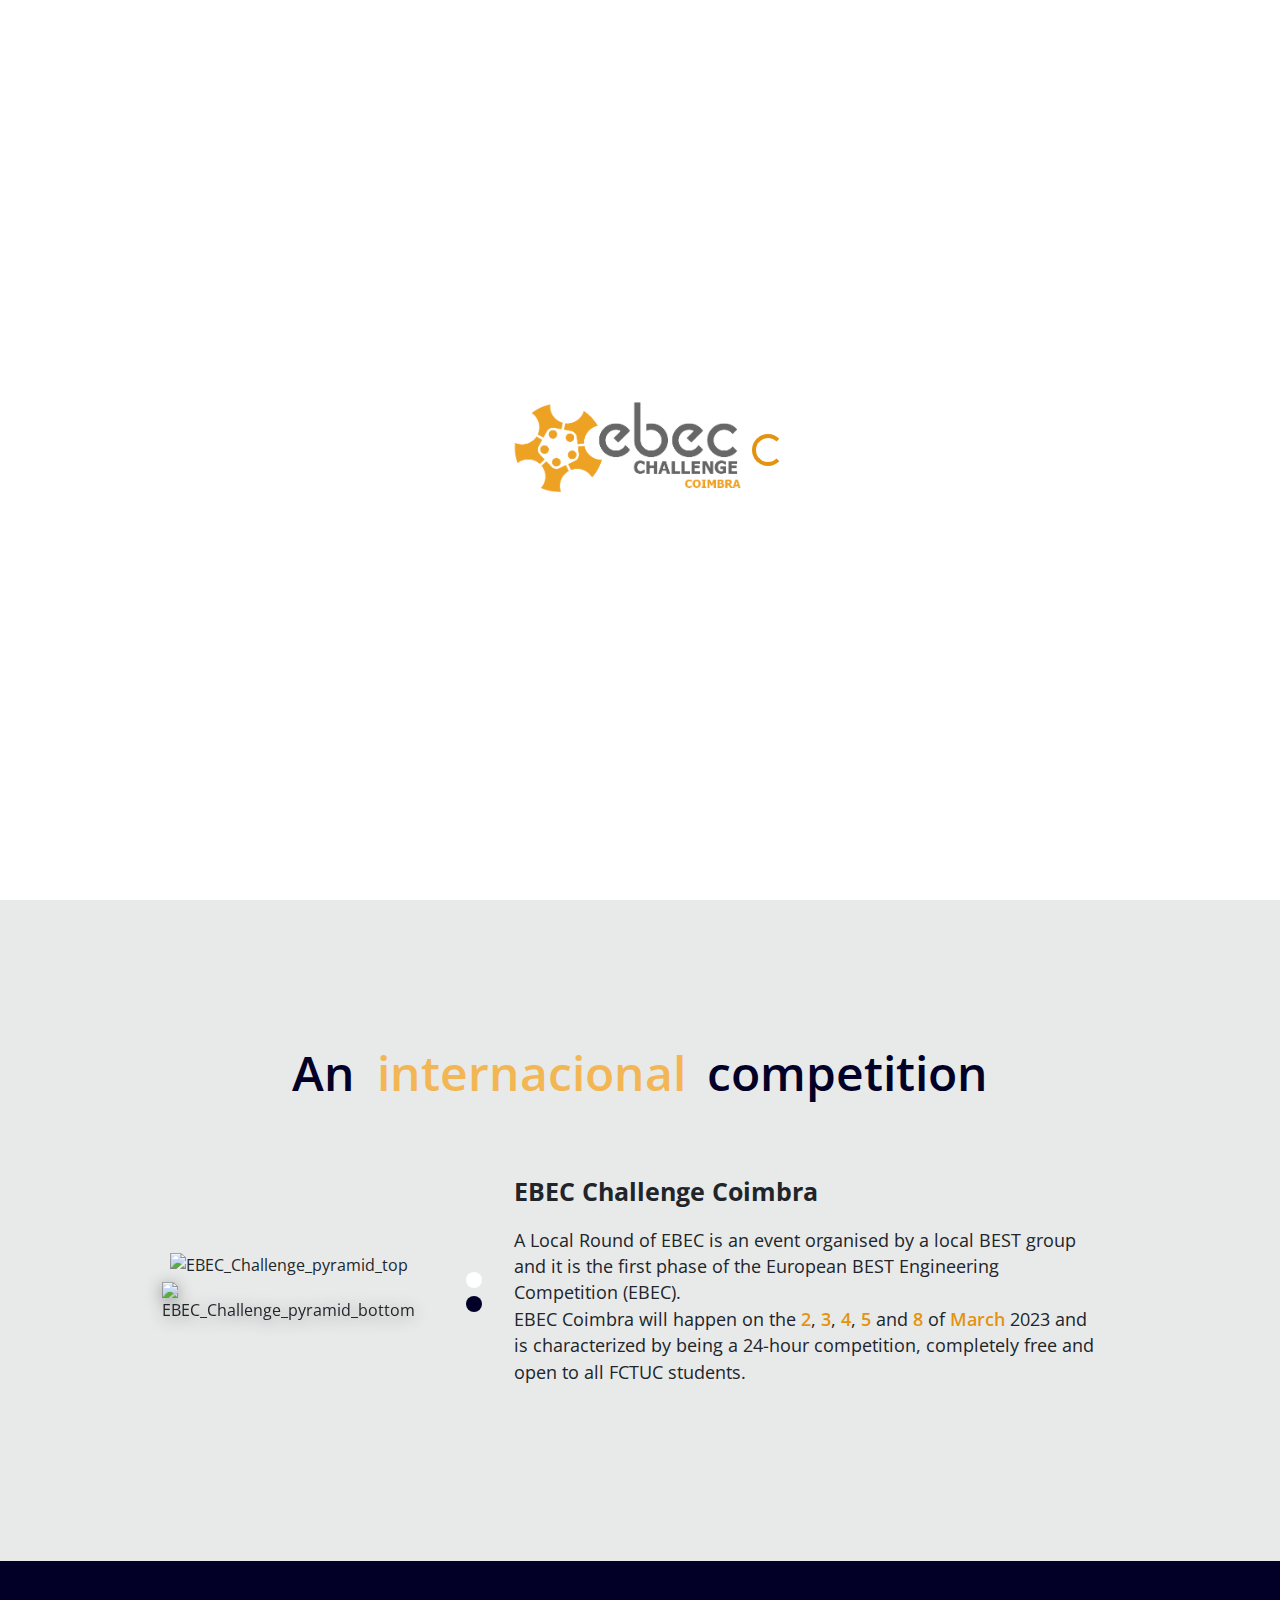
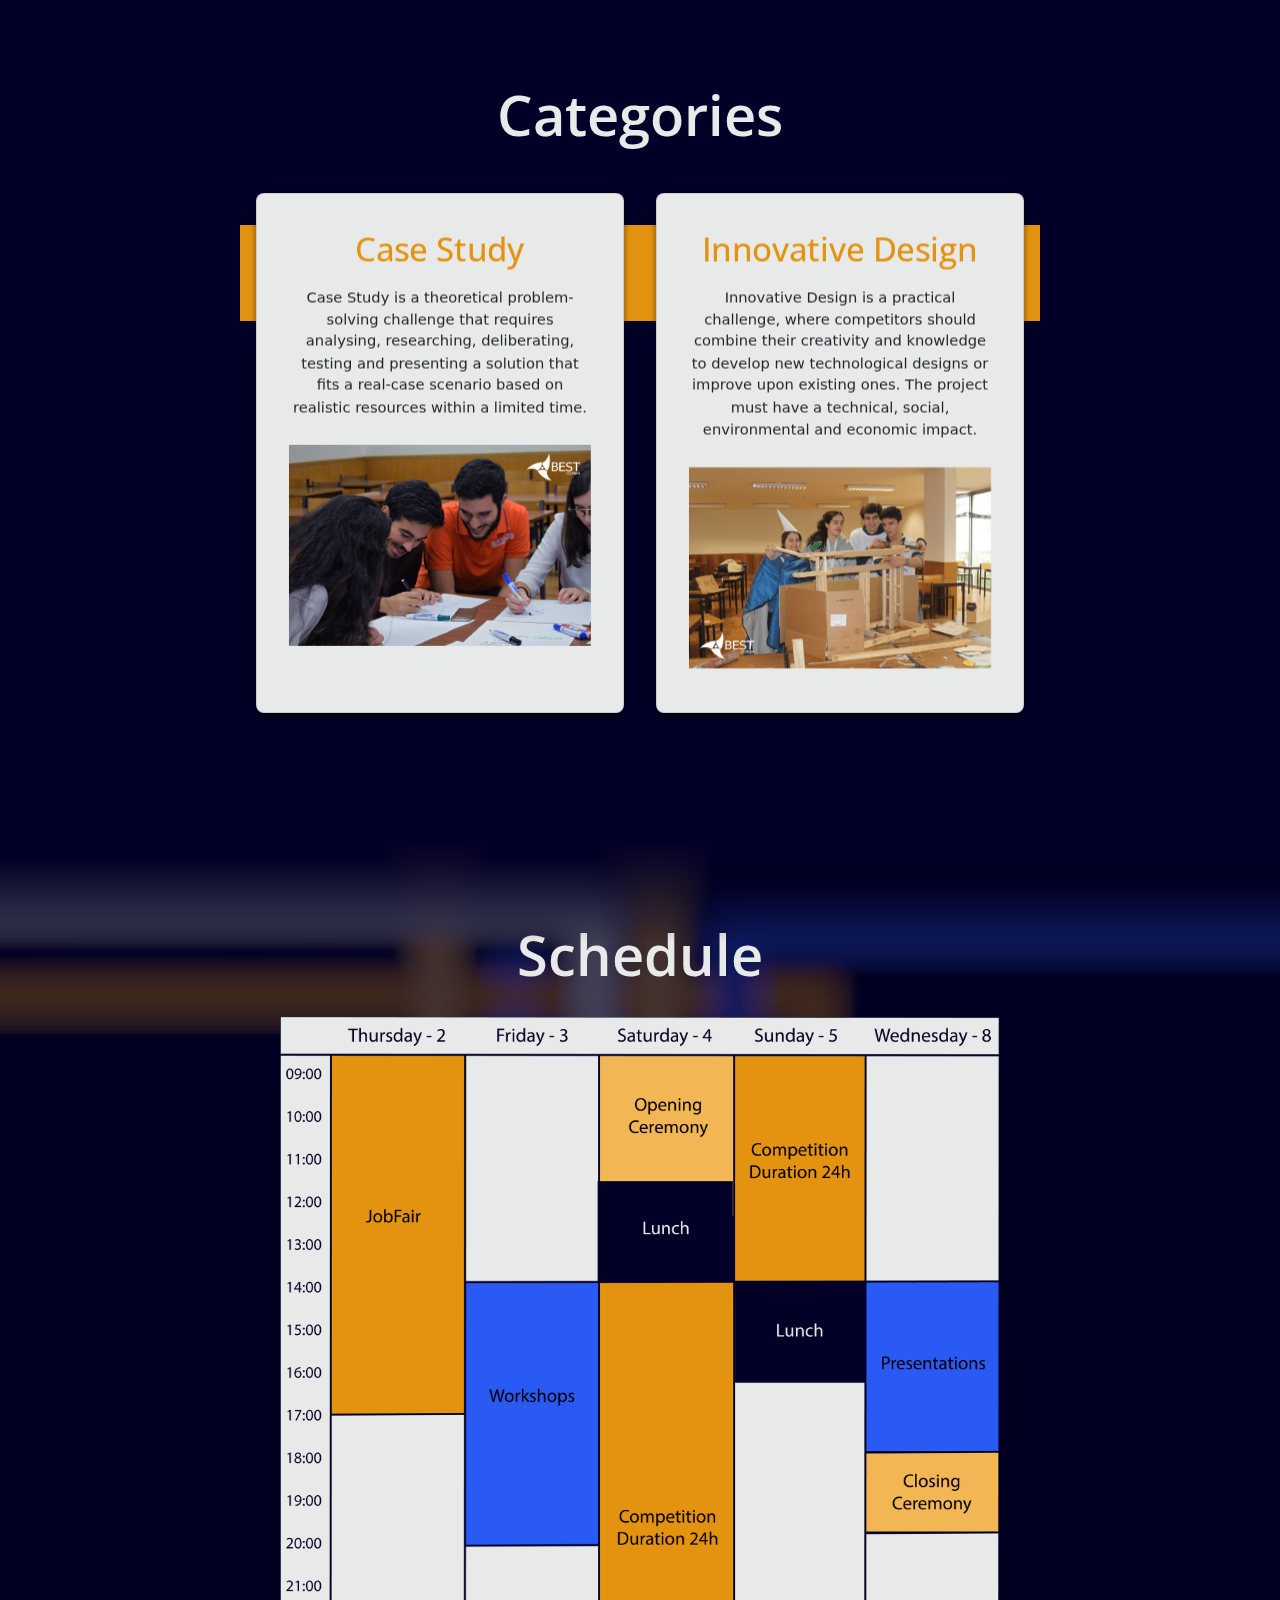
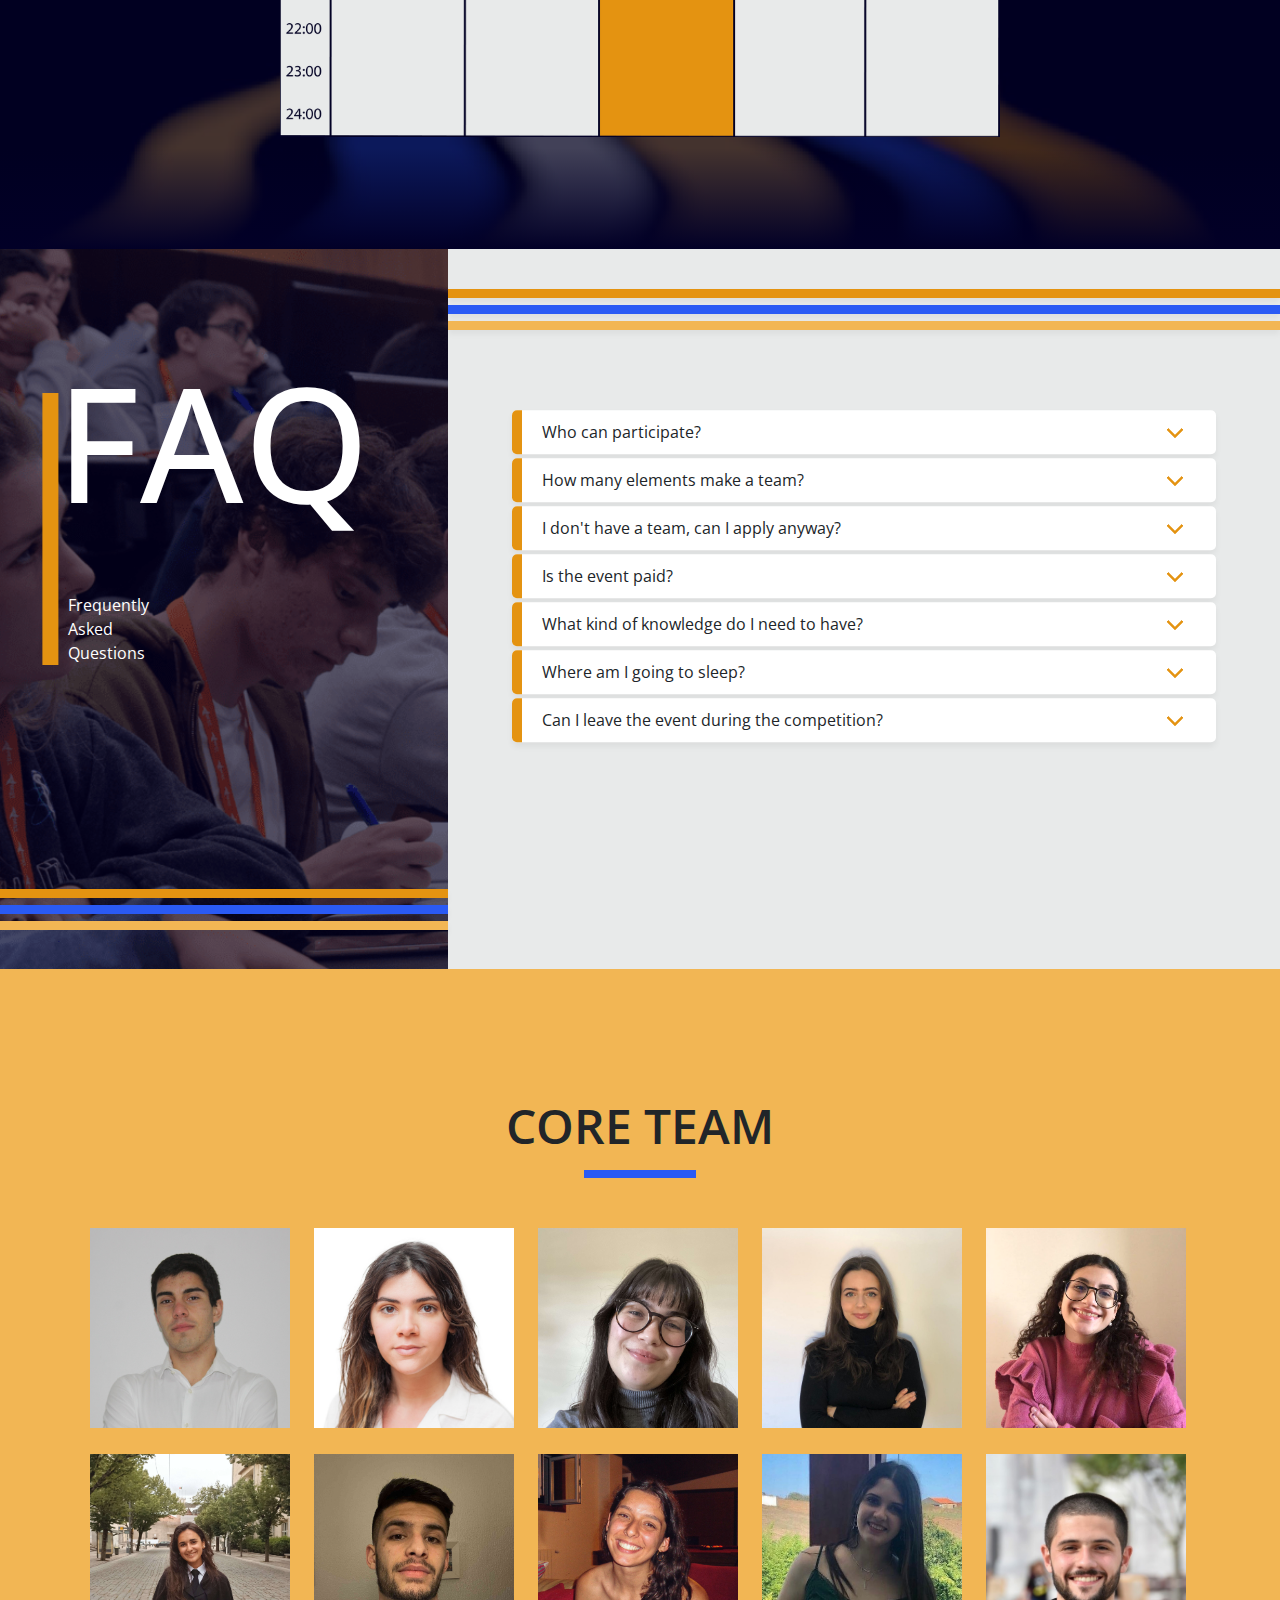
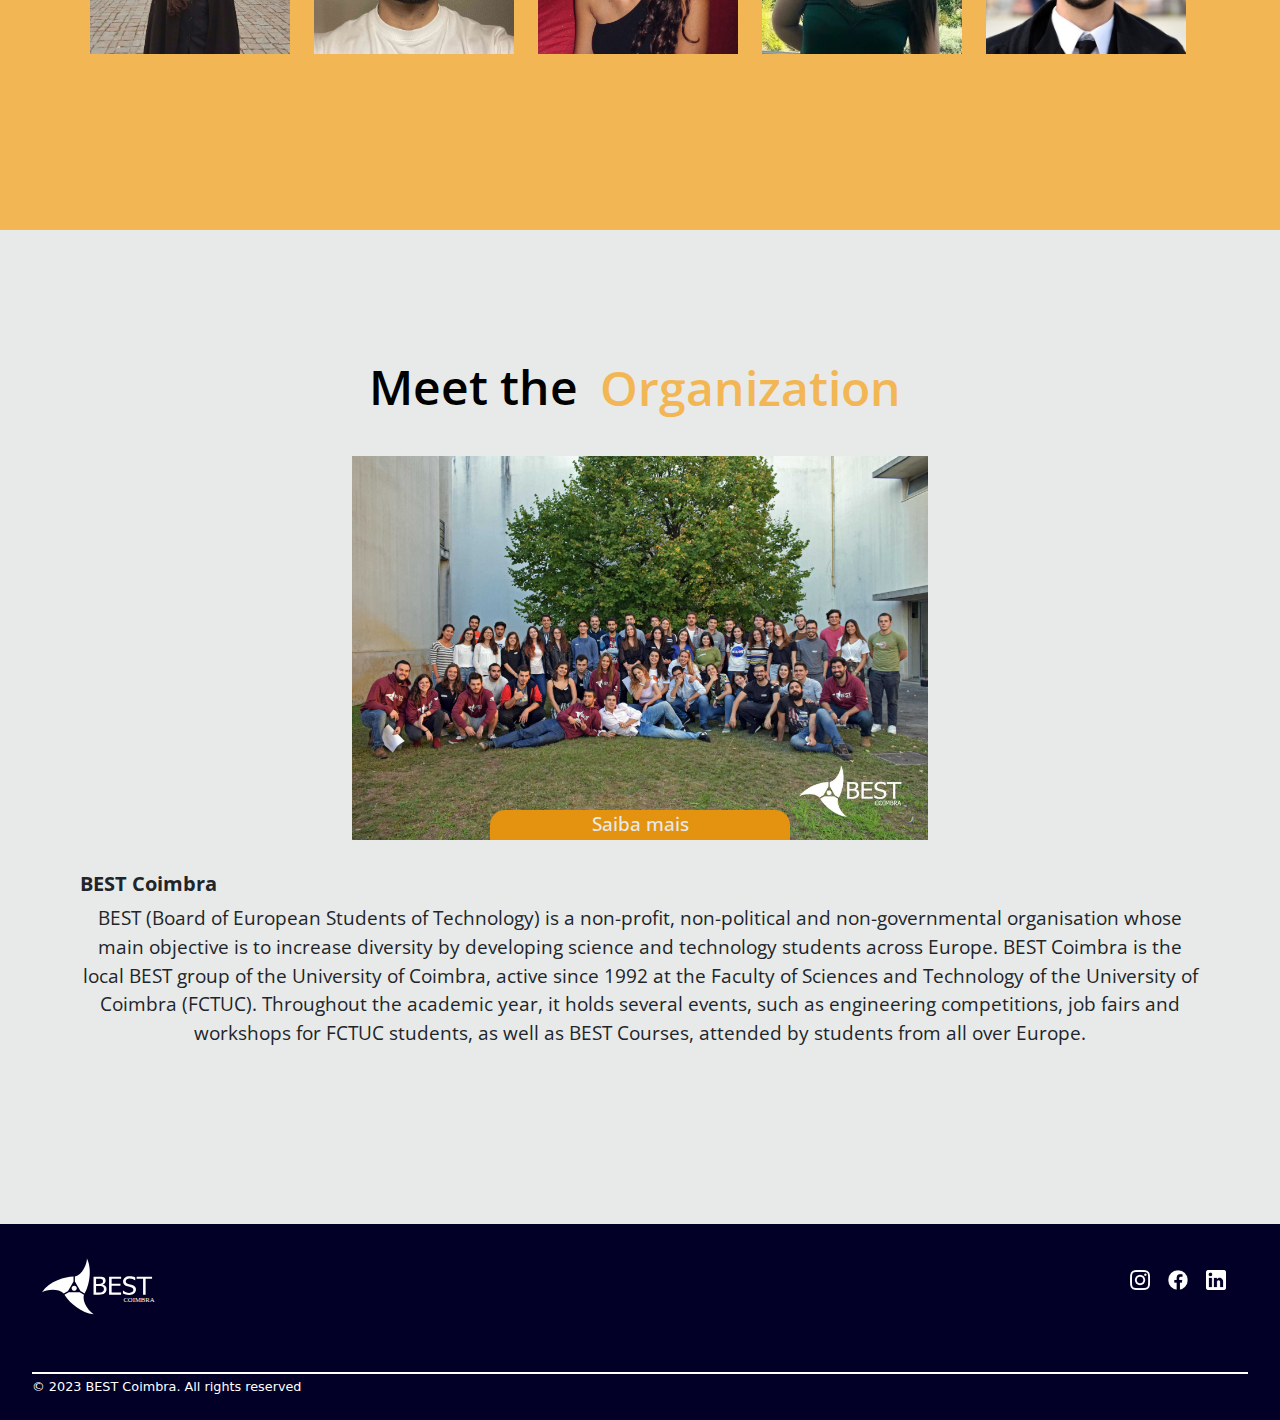
==== commit fb1a0ff2: "Update no NavBar para dispositivos móveis" ====
--- a/index_en.html
+++ b/index_en.html
@@ -50,12 +50,17 @@
                     <a id="en" href="#"><img src="img/bandeiras/reinoUnido.png" alt="Bandeira do Reino Unido"></a>
                 </div>
                 <a class="container-menu-nav" onclick="menuOpen()">
-                    <div class="menu-nav"></div>
+                    <div class="btn not-active">
+                        <span></span>
+                        <span></span>
+                        <span></span>
+                    </div>
                 </a>
             </div>
         </header>
         <div class="menu-navbar-phone">
             <div class="options-phone">
+                <a class="nav-option" href="#">Home</a>
                 <a class="nav-option" href="#categorias">Categories</a>
                 <a class="nav-option" href="#schedule">Schedule</a>
                 <!--<a class="nav-option" href="#jury">Júri</a>
--- a/css/style.css
+++ b/css/style.css
@@ -17,8 +17,7 @@
 
   --gray-oldvisualidenty: #676767;
 
-  --fonte-padrao: "open sans";
-  --fonte-destaque: "Candara";
+  --fonte-padrao: "open sans", Arial, Helvetica, sans-serif;
 }
 
 ::before,
@@ -198,63 +197,167 @@
   cursor: pointer;
 }
 
-.menu-nav {
-  transform: scale(var(--ggs, 1));
-}
-.menu-nav,
-.menu-nav::after,
-.menu-nav::before {
-  box-sizing: border-box;
+.container-menu-nav .btn {
+  width: 42px;
+  padding: 0;
+}
+
+.container-menu-nav .btn span {
+  display: block;
+  width: 100%;
+  border-radius: 3px;
+  height: 4px;
+  background: var(--gray-oldvisualidenty);
+  transition: all .3s;
   position: relative;
-  display: block;
-  width: 30px;
-  height: 3px;
-  border-radius: 3px;
-  background: currentColor;
-  color: var(--gray-oldvisualidenty);
-}
-
-.menu-nav::after,
-.menu-nav::before {
-  content: "";
-  position: absolute;
-  top: -9px;
-}
-
-.menu-nav::after {
-  top: 9px;
-}
-
-.options-phone {
+}
+
+span + span {
+  margin-top: 5px;
+}
+
+.container-menu-nav .active span:nth-child(1) {
+  animation: ease .7s top forwards;
+}
+
+.container-menu-nav .not-active span:nth-child(1) {
+  animation: ease .7s top-2 forwards;
+}
+
+.container-menu-nav .active span:nth-child(2) {
+  animation: ease .7s scaled forwards;
+}
+
+.container-menu-nav .not-active span:nth-child(2) {
+  animation: ease .7s scaled-2 forwards;
+}
+
+.container-menu-nav .active span:nth-child(3) {
+  animation: ease .7s bottom forwards;
+}
+
+.container-menu-nav .not-active span:nth-child(3) {
+  animation: ease .7s bottom-2 forwards;
+}
+
+@keyframes top {
+  0% {
+    top: 0;
+    transform: rotate(0);
+  }
+  50% {
+    top: 9px;
+    transform: rotate(0);
+  }
+  100% {
+    top: 9px;
+    transform: rotate(45deg);
+  }
+}
+
+@keyframes top-2 {
+  0% {
+    top: 9px;
+    transform: rotate(45deg);
+  }
+  50% {
+    top: 9px;
+    transform: rotate(0deg);
+  }
+  100% {
+    top: 0;
+    transform: rotate(0deg);
+  }
+}
+
+@keyframes bottom {
+  0% {
+    bottom: 0;
+    transform: rotate(0);
+  }
+  50% {
+    bottom: 9px;
+    transform: rotate(0);
+  }
+  100% {
+    bottom: 9px;
+    transform: rotate(135deg);
+  }
+}
+
+@keyframes bottom-2 {
+  0% {
+    bottom: 9px;
+    transform: rotate(135deg);
+  }
+  50% {
+    bottom: 9px;
+    transform: rotate(0);
+  }
+  100% {
+    bottom: 0;
+    transform: rotate(0);
+  }
+}
+
+@keyframes scaled {
+  50% {
+    transform: scale(0);
+  }
+  100% {
+    transform: scale(0);
+  }
+}
+
+@keyframes scaled-2 {
+  0% {
+    transform: scale(0);
+  }
+  50% {
+    transform: scale(0);
+  }
+  100% {
+    transform: scale(1);
+  }
+}
+
+.menu-navbar-phone .options-phone {
   display: none;
   position: fixed;
   z-index: 9999;
   text-align: center;
-  margin: auto;
-  height: 24rem;
-  width: 100%;
-  padding-top: 6rem;
-  background-color: white;
   justify-content: center;
+  flex-direction: column;
+  height: 100%;
+  width: 100%;
+  padding-top: 5rem;
+  background-color: #000000be;
+  backdrop-filter: blur(20px) brightness(100%);
   box-shadow: 2px 0px 10px #000;
-}
-
-.options-phone .nav-option {
-  padding: 1rem;
+  padding: 0 18%;
+}
+
+.menu-navbar-phone .options-phone .nav-option {
   text-decoration: none;
+  padding: 0.5rem 0;
   font-weight: 600;
-  color: var(--gray-oldvisualidenty);
-}
-
-.options-phone img {
+  color: white;
+  border-bottom: 1px solid #ffffff25;
+}
+
+.menu-navbar-phone .languages-phone {
+  margin-top: 1rem;
+}
+
+.menu-navbar-phone .options-phone img {
   width: 60px;
 }
 
-.options-phone .nav-bar-phone {
+.menu-navbar-phone .options-phone .nav-bar-phone {
   display: block;
 }
 
-.options-phone .languages-phone {
+.menu-navbar-phone .options-phone .languages-phone {
   padding: 0.5rem 1rem 1rem 1rem;
 }
 
@@ -270,7 +373,7 @@
   header .languages {
     display: none;
   }
-  .options-phone {
+  .menu-navbar-phone .options-phone {
     padding-top: 4.5rem;
   }
 }
@@ -380,6 +483,16 @@
   font-weight: 800;
 }
 
+.home-page
+  .home-page-background
+  .home-page-content-left
+  .home-page-title
+  .home-page-element
+  .home-page-element-text
+  p {
+  font-size: 1.3rem;
+}
+
 .home-page .home-page-background .home-page-content-right {
   width: 40%;
   background-color: rgba(0, 0, 0, 0.45);
@@ -448,6 +561,15 @@
     h1 {
     font-size: 2.5rem;
   }
+  .home-page
+    .home-page-background
+    .home-page-content-left
+    .home-page-title
+    .home-page-element
+    .home-page-element-text
+    p {
+    font-size: 1rem;
+  }
 
   .home-page
     .home-page-background
@@ -582,7 +704,7 @@
     .home-page-element
     .home-page-element-text
     p {
-    font-size: 0.65rem;
+    font-size: 0.8rem;
   }
 
   .home-page .home-page-background .home-page-content-right {
@@ -815,6 +937,7 @@
   background: none;
   width: auto;
   height: 8.6rem;
+  padding: 0.15rem;
 }
 
 .pyramid .pyramid-container .pyramid-imagebox .pyramid-img1:hover {
@@ -826,6 +949,8 @@
   background: none;
   width: auto;
   height: 7.3rem;
+  padding: 0.15rem;
+  filter: drop-shadow(0 3px 8px rgb(136, 136, 136));
 }
 
 .pyramid .pyramid-container .pyramid-imagebox .pyramid-img2:hover {
@@ -883,7 +1008,7 @@
 .pyramid .pyramid-container .pyramid-text1 .sbt1 {
   background-color: #e8eaea;
   align-items: right;
-  font-family: var(--fonte-destaque);
+  font-family: var(--fonte-padrao);
   font-size: 140%;
 }
 
@@ -896,7 +1021,7 @@
 .pyramid .pyramid-container .pyramid-text2 .sbt2 {
   background-color: #e8eaea;
   align-items: right;
-  font-family: var(--fonte-destaque);
+  font-family: var(--fonte-padrao);
   font-size: 140%;
 }
 
@@ -932,7 +1057,7 @@
   .pyramid .pyramid-container .pyramid-imagebox .pyramid-img1 img {
     margin: auto;
     width: auto;
-    height: 6rem;
+    height: 5.9rem;
   }
 
   .pyramid .pyramid-container .pyramid-imagebox .pyramid-img2 img {
@@ -965,7 +1090,7 @@
 
 @media only screen and (max-width: 720px) {
   .pyramid {
-    padding: 8.5rem 0 5rem
+    padding: 8.5rem 0 5rem;
   }
 
   .pyramid .pyramid-title {
@@ -1045,7 +1170,7 @@
 
 .categorias .categorias-container .cat-bloco .cat-card h2 {
   color: var(--orange-visualidentityorange);
-  font-family: var(--fonte-destaque);
+  font-family: var(--fonte-padrao);
 }
 
 .categorias .categorias-container .cat-bloco .cat-card p {
@@ -1148,15 +1273,15 @@
 }
 
 .schedule::after {
-    content: "";
-    width: 100%;
-    height: 100%;
-    background-color: var(--black-offblack);
-    position: absolute;
-    top: 0;
-    left: 0;
-    opacity: 60%;
-    z-index: -1;
+  content: "";
+  width: 100%;
+  height: 100%;
+  background-color: var(--black-offblack);
+  position: absolute;
+  top: 0;
+  left: 0;
+  opacity: 60%;
+  z-index: -1;
 }
 
 .schedule .margin-transparent1 {
@@ -1168,7 +1293,7 @@
 }
 
 .schedule .margin-transparent2 {
-  background: linear-gradient(rgba(0, 0, 0, 0),var(--black-offblack));
+  background: linear-gradient(rgba(0, 0, 0, 0), var(--black-offblack));
   position: absolute;
   width: 100%;
   height: 10%;
@@ -2071,7 +2196,7 @@
 }
 
 .best .best-container .best-text1 h5 {
-  font-family: var(--fonte-destaque);
+  font-family: var(--fonte-padrao);
 }
 
 @media only screen and (max-width: 1350px) {
@@ -2085,7 +2210,7 @@
   }
 
   .best .best-title h5 {
-    text-align: 'center'
+    text-align: "center";
   }
 
   .best .best-container .best-imagebox {
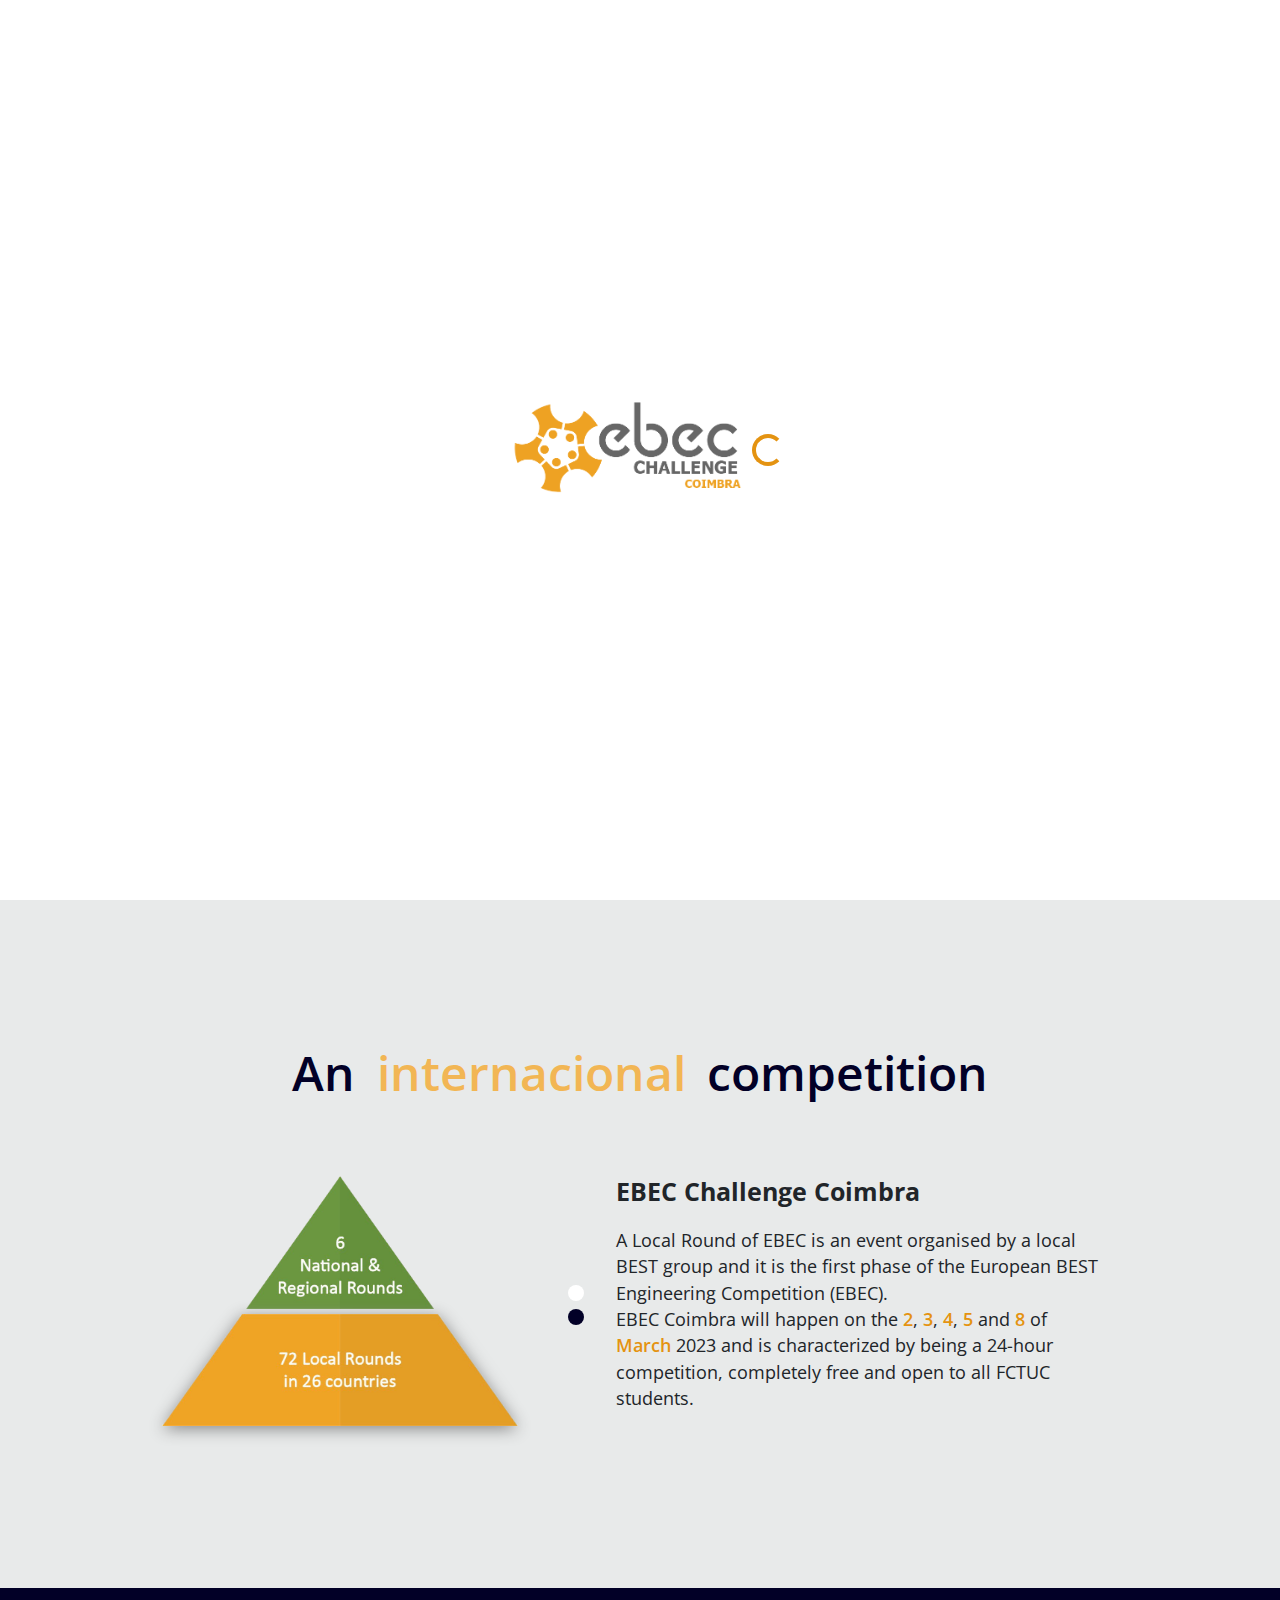
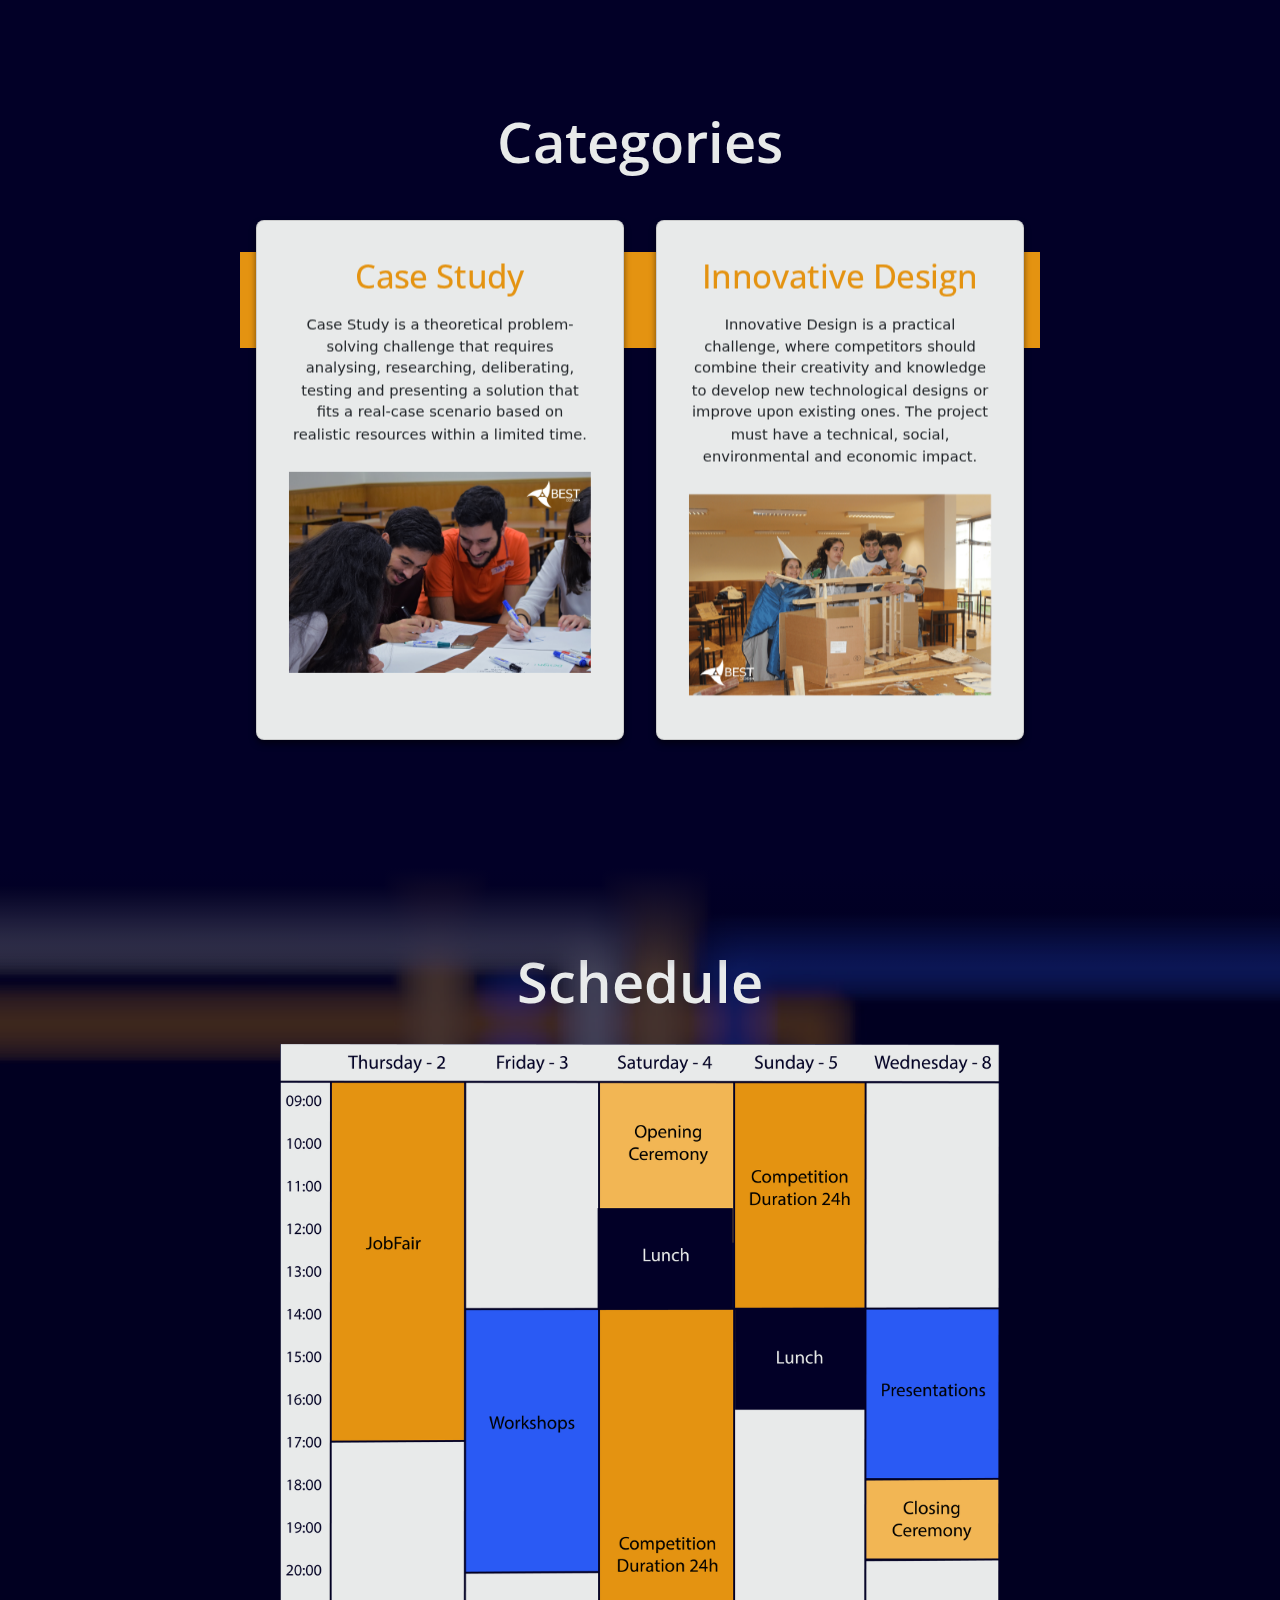
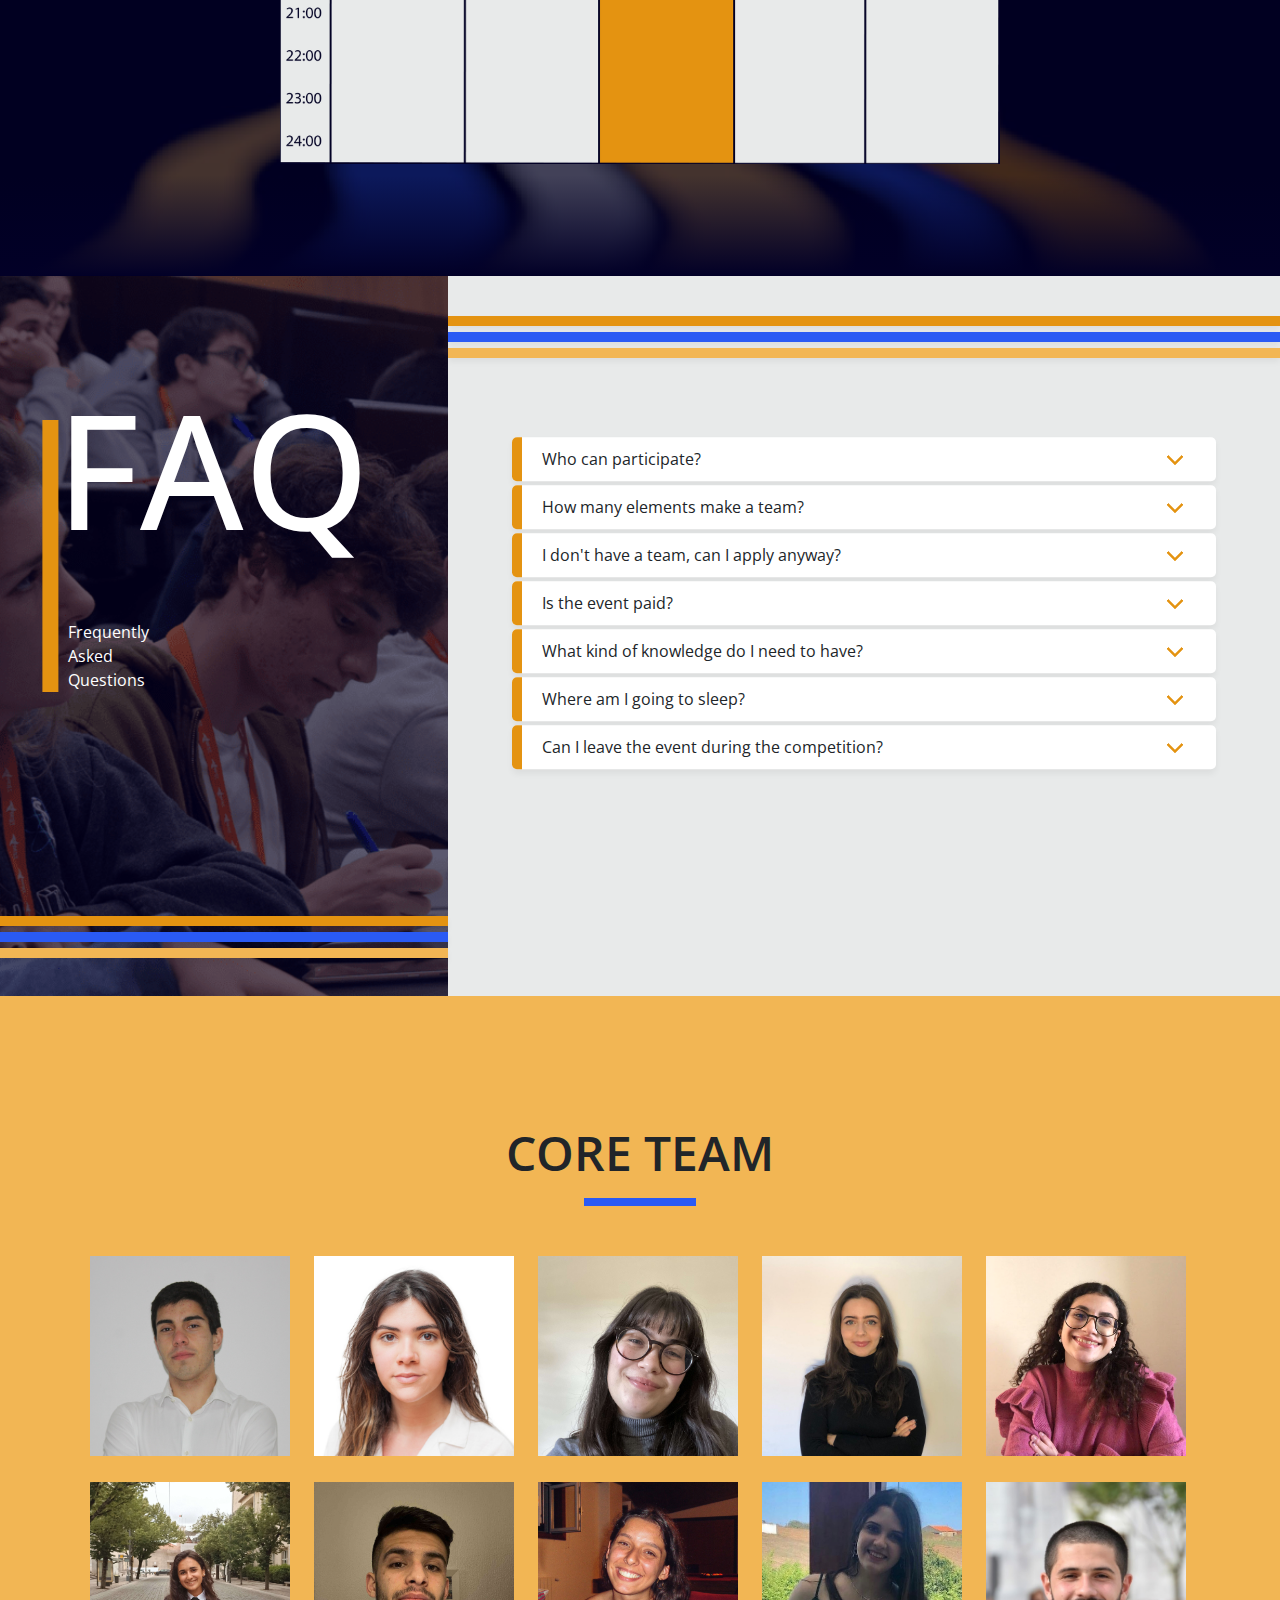
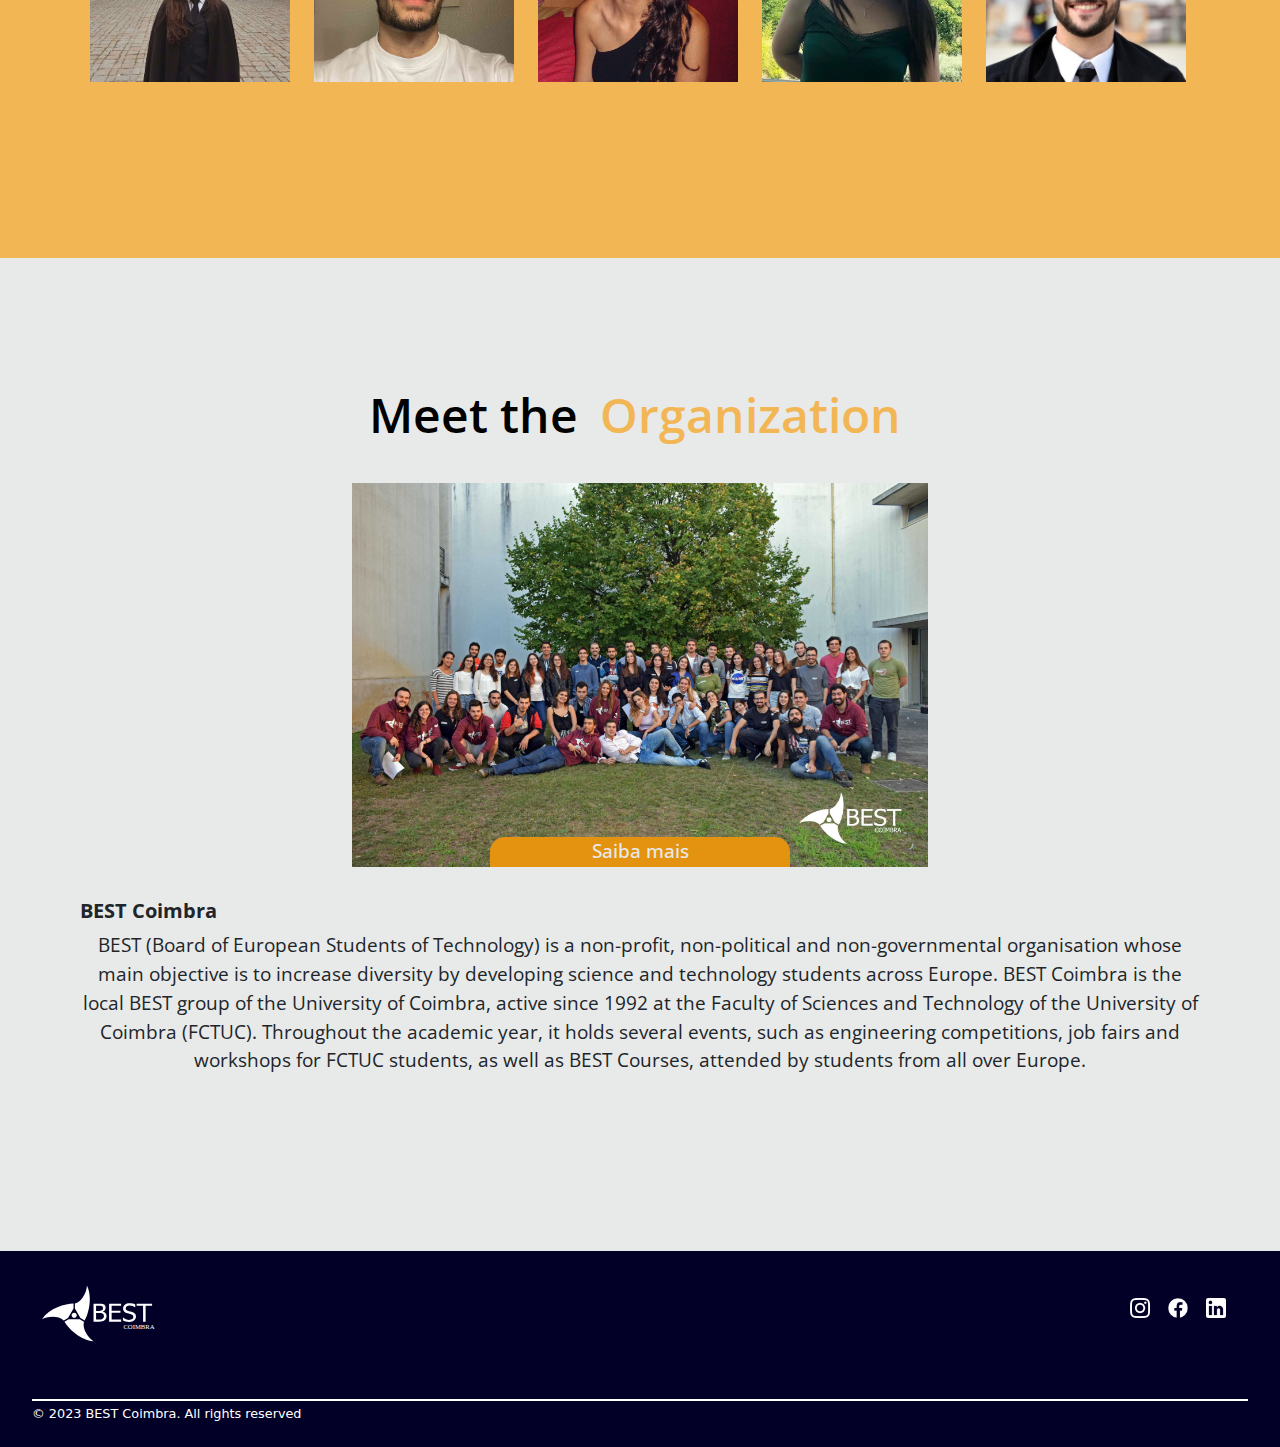
==== commit 5adbdac4: "Update index_en.html" ====
--- a/index_en.html
+++ b/index_en.html
@@ -49,7 +49,7 @@
                     <a id="pt" href="index.html"><img src="img/bandeiras/portugal.png" alt="Bandeira de Portugal"></a>
                     <a id="en" href="#"><img src="img/bandeiras/reinoUnido.png" alt="Bandeira do Reino Unido"></a>
                 </div>
-                <a class="container-menu-nav" onclick="menuOpen()">
+                <a class="container-menu-nav">
                     <div class="btn not-active">
                         <span></span>
                         <span></span>
@@ -149,10 +149,10 @@
             <div class="pyramid-container">
                 <div class= "pyramid-imagebox">
                     <div class="pyramid-img1">
-                        <img src="img\icons\EBEC_Challenge_pyramid_top.png" alt="EBEC_Challenge_pyramid_top" onclick="pyramidresponse(1)">
+                        <img src="img\icons\PyramidTop.png" alt="EBEC_Challenge_pyramid_top" onclick="pyramidresponse(1)">
                     </div>
                     <div class="pyramid-img2">
-                        <img src="img\icons\EBEC_Challenge_pyramid_bottom.png" alt="EBEC_Challenge_pyramid_bottom" onclick="pyramidresponse(2)" >
+                        <img src="img\icons\PyramidBottom.png" alt="EBEC_Challenge_pyramid_bottom" onclick="pyramidresponse(2)" >
                     </div>
                 </div>
                 <div class="pyramid-text">
--- a/css/style.css
+++ b/css/style.css
@@ -332,6 +332,7 @@
   width: 100%;
   padding-top: 5rem;
   background-color: #000000be;
+  -webkit-backdrop-filter: blur(20px) brightness(100%);
   backdrop-filter: blur(20px) brightness(100%);
   box-shadow: 2px 0px 10px #000;
   padding: 0 18%;
@@ -1163,9 +1164,9 @@
   padding: 2.5rem 2.2rem 3rem 2.2rem;
   border-radius: 0.5rem;
   box-shadow: 0px 4px 6px rgba(0, 0, 0, 0.5);
-  transform-style: preserve-3d;
-  transform: perspective(1000px);
-  transform: translateZ(20px);
+  -webkit-transform-style: preserve-3d;
+  -webkit-transform: perspective(1000px);
+  -webkit-transform: translateZ(20px);
 }
 
 .categorias .categorias-container .cat-bloco .cat-card h2 {
@@ -1186,9 +1187,9 @@
 .categorias .categorias-container .cat-bloco .cat-card h2,
 .categorias .categorias-container .cat-bloco .cat-card img,
 .categorias .categorias-container .cat-bloco .cat-card p {
-  transform-style: preserve-3d;
-  transform: perspective(1000px);
-  transform: translateZ(20px);
+  -webkit-transform-style: preserve-3d;
+  -webkit-transform: perspective(1000px);
+  -webkit-transform: translateZ(20px);
 }
 
 @media only screen and (max-width: 900px) {
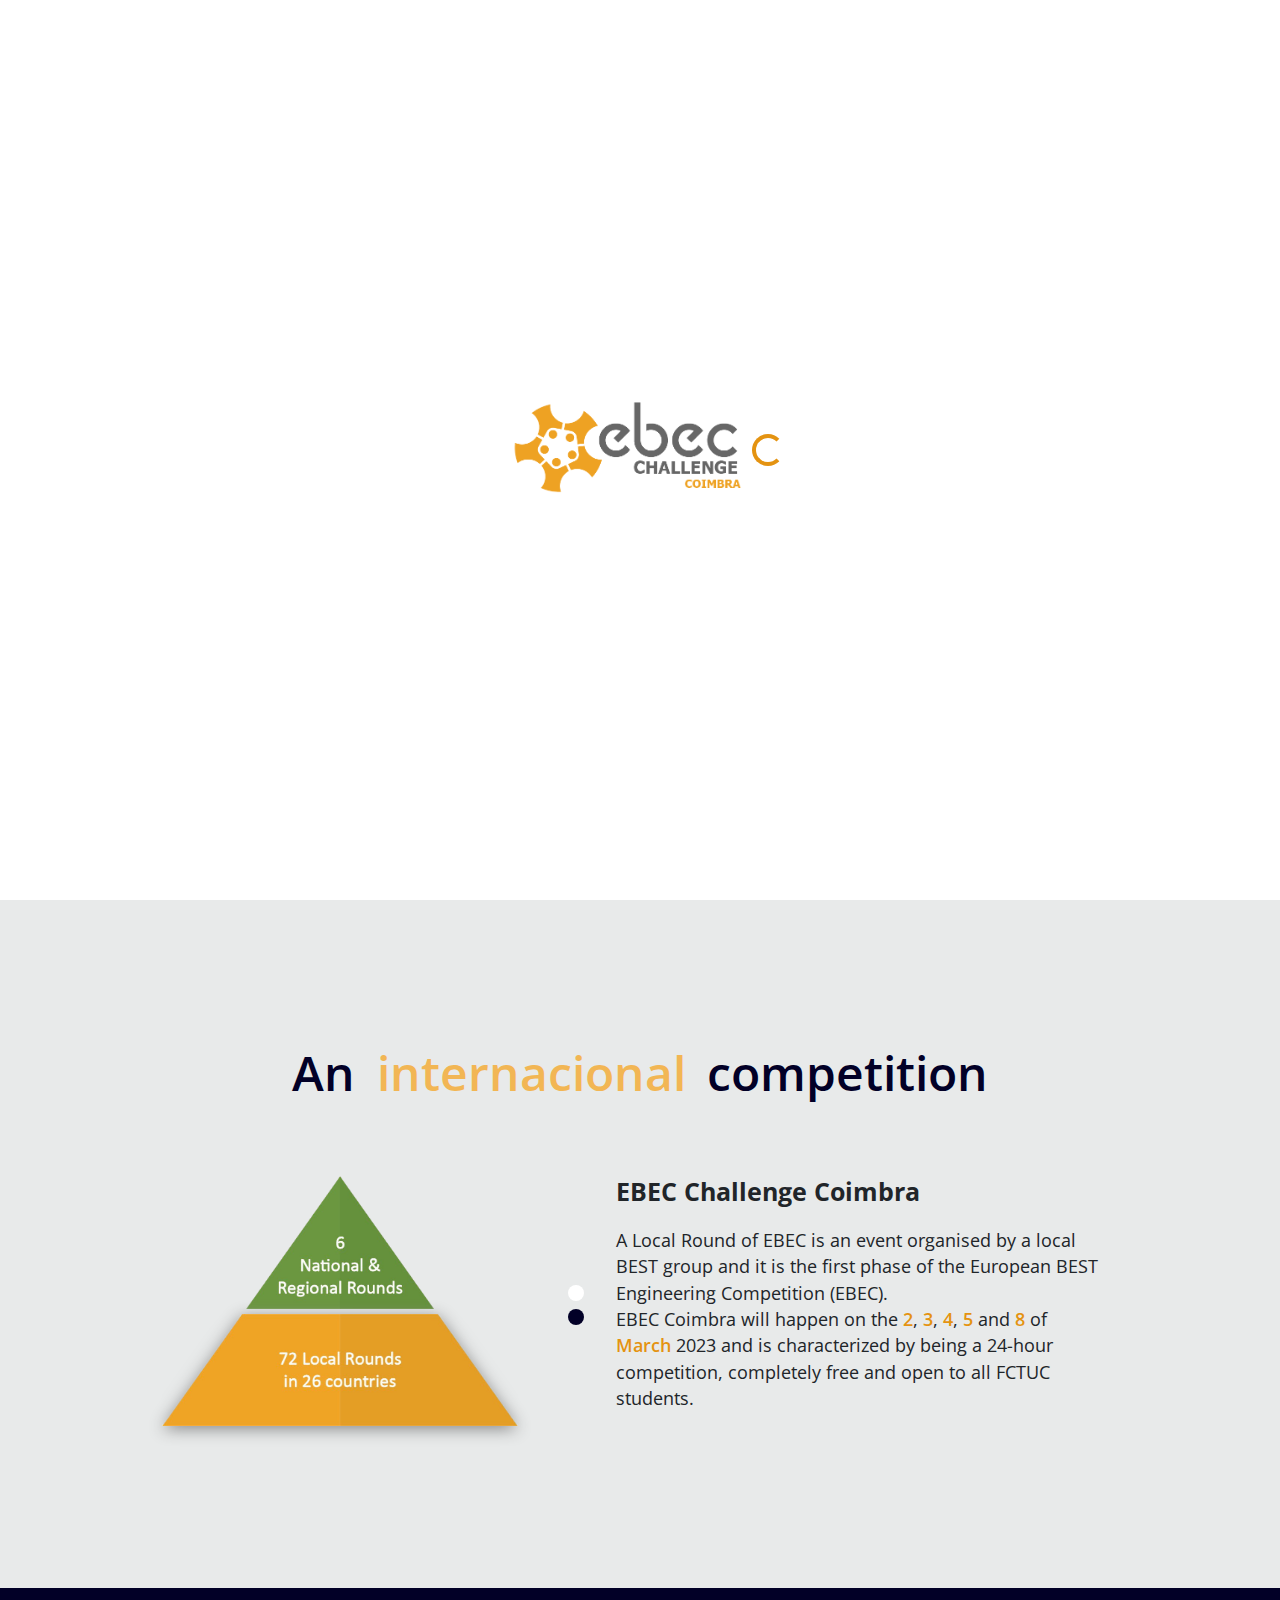
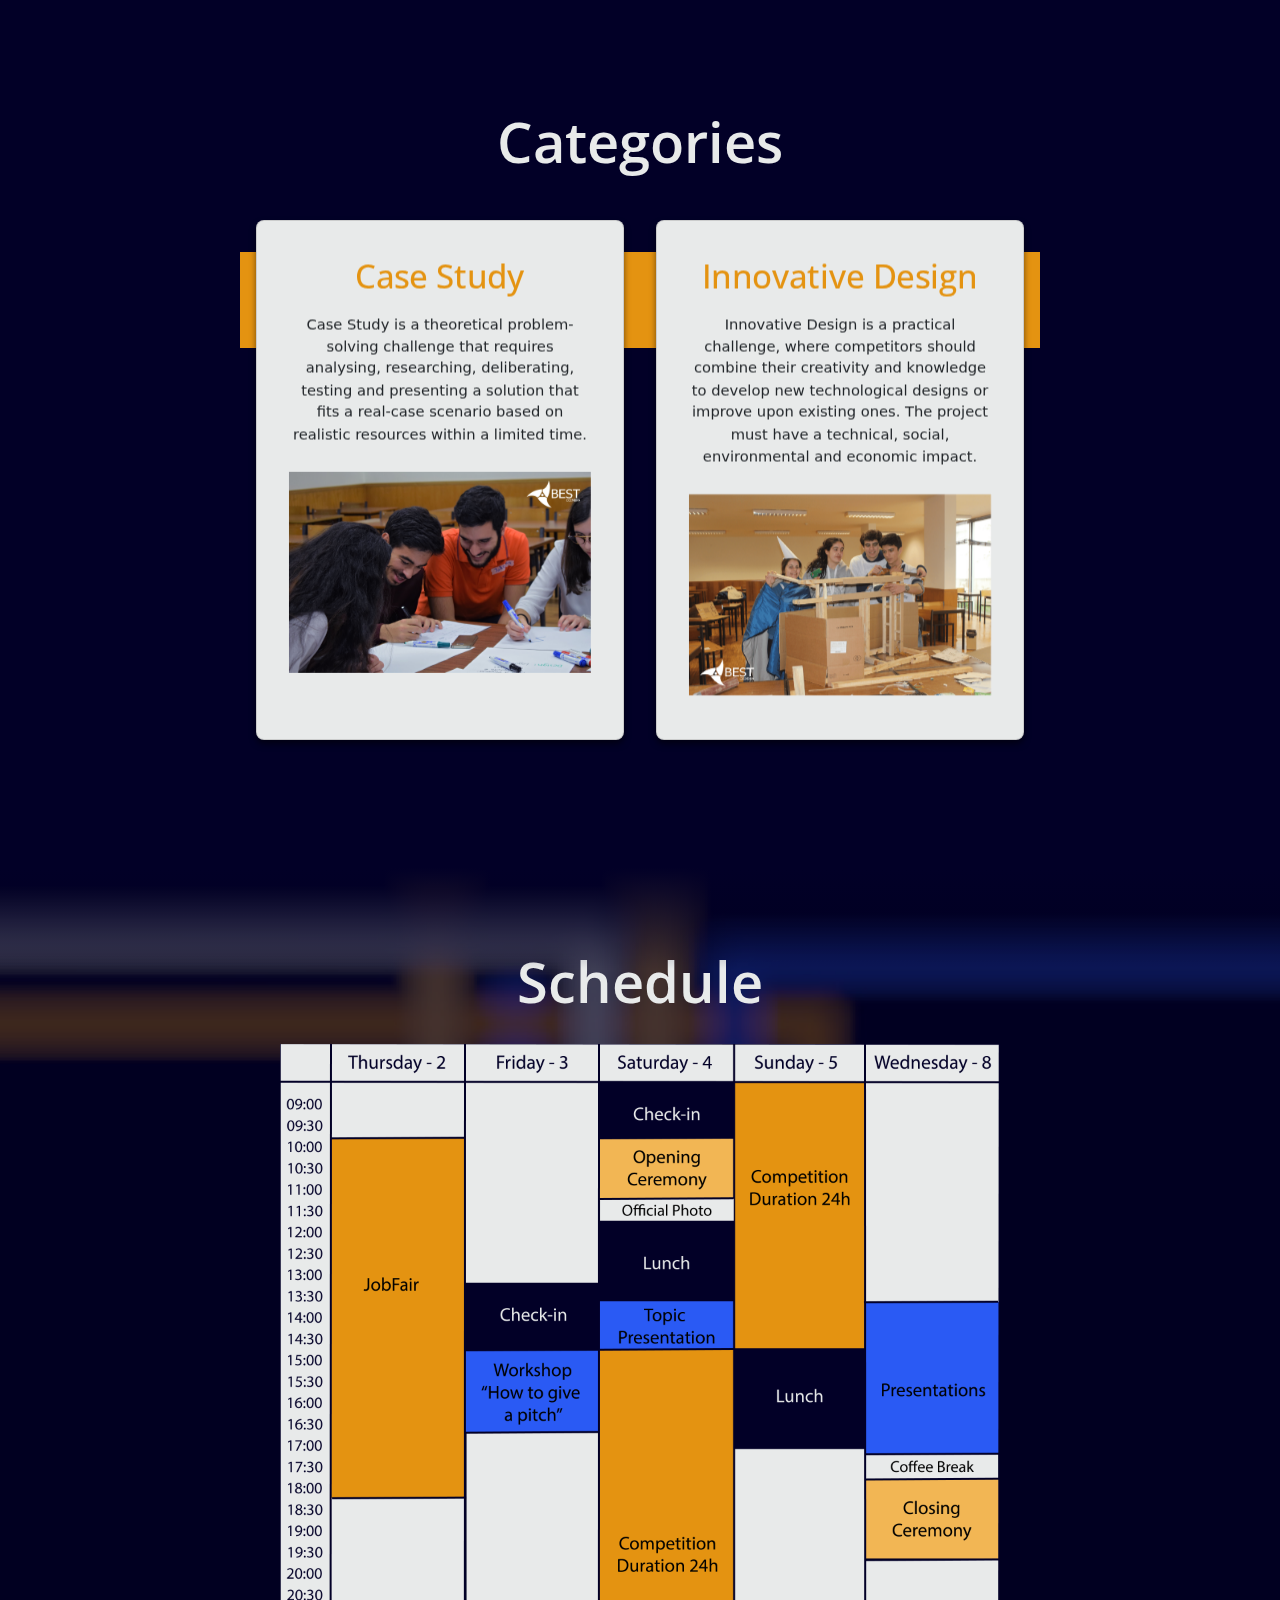
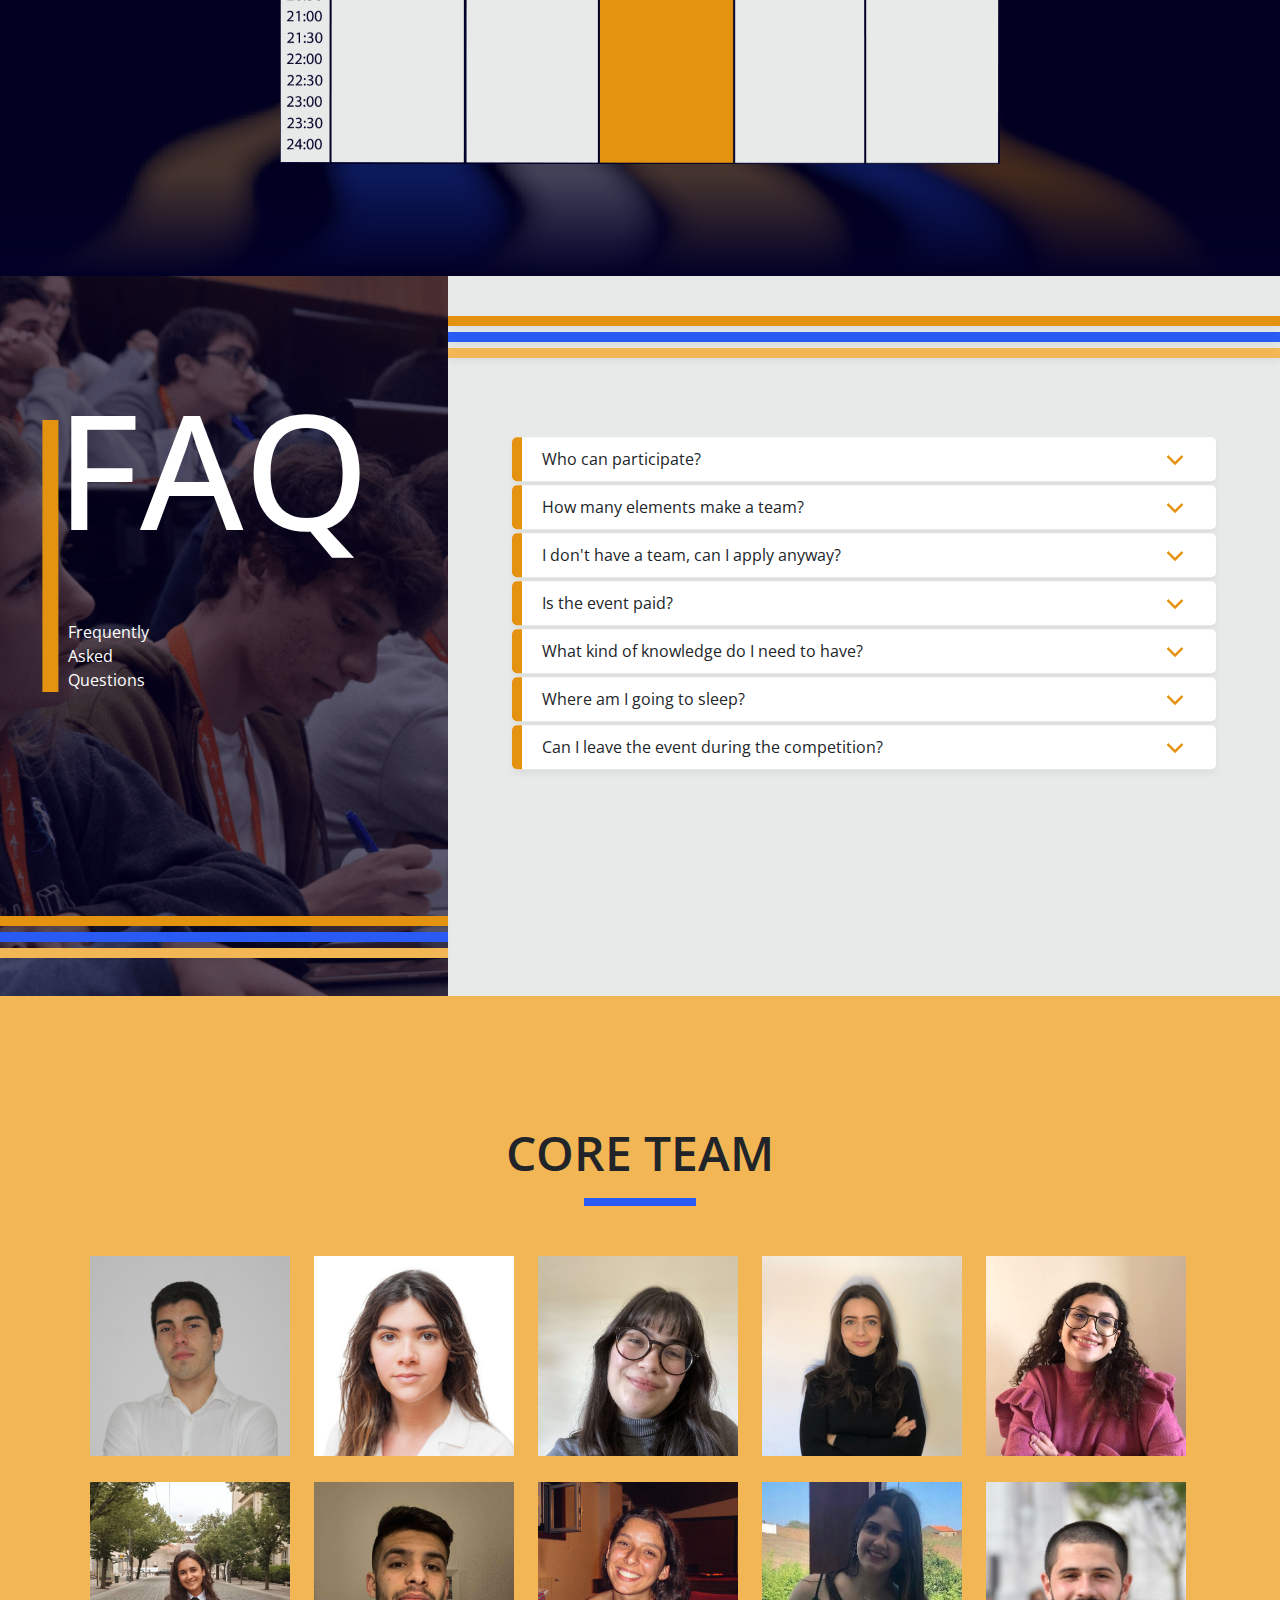
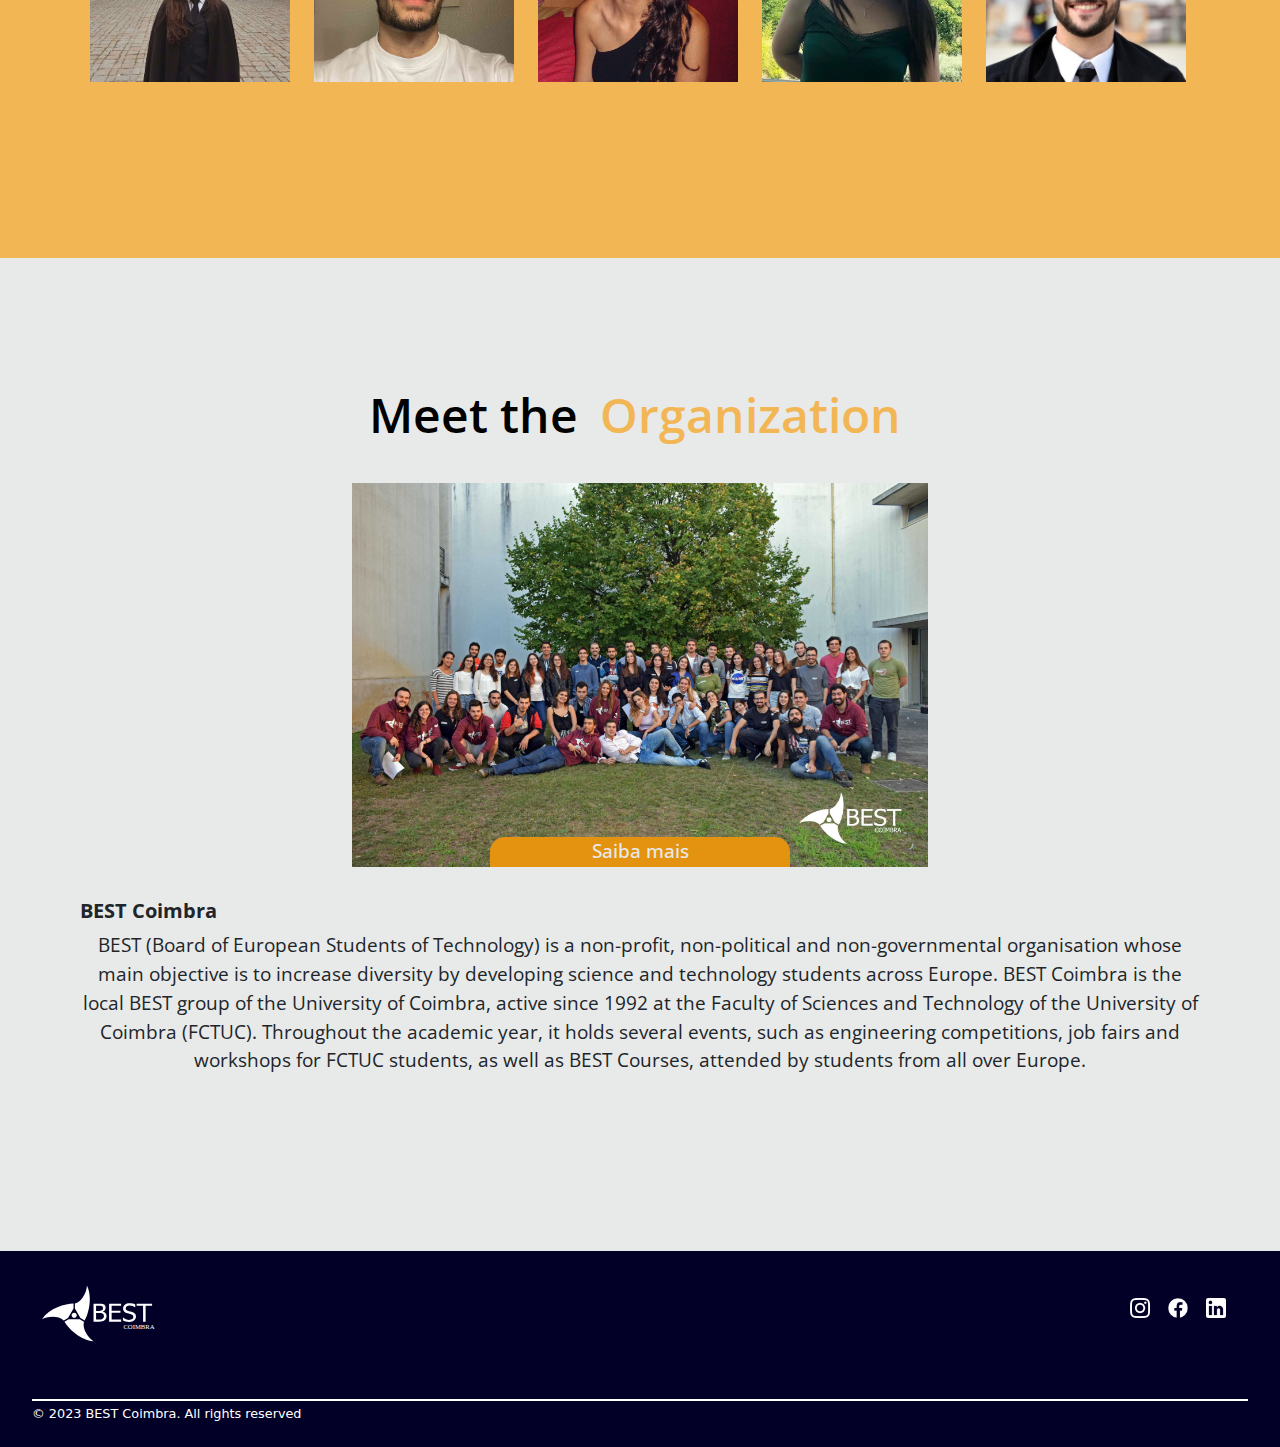
==== commit 252b1eaa: "Updates pre-evento" ====
--- a/index_en.html
+++ b/index_en.html
@@ -11,10 +11,7 @@
     <link href="css/style.css" rel="stylesheet">
     <link href="css/bootstrap.min.css" rel="stylesheet"> <!-- Codigo CSS - GetBootstrap -->
 
-      <!-- Google Fonts -->
-    <link rel="preconnect" href="https://fonts.googleapis.com">
-    <link rel="preconnect" href="https://fonts.gstatic.com" crossorigin>
-    <link href="https://fonts.googleapis.com/css2?family=Roboto+Slab" rel="stylesheet"> <!-- Roboto Slab -->
+    <!-- Google Fonts -->
     <link href="https://fonts.googleapis.com/css2?family=Open+Sans" rel="stylesheet"> <!-- Open Sans -->
 </head>
 <body>
@@ -60,12 +57,12 @@
         </header>
         <div class="menu-navbar-phone">
             <div class="options-phone">
-                <a class="nav-option" href="#">Home</a>
-                <a class="nav-option" href="#categorias">Categories</a>
-                <a class="nav-option" href="#schedule">Schedule</a>
-                <!--<a class="nav-option" href="#jury">Júri</a>
-                <a class="nav-option" href="#partners">Parceiros</a>-->
-                <a class="nav-option" href="#faq">FAQ</a>
+                <a class="nav-option nav-option2" href="#">Home</a>
+                <a class="nav-option nav-option2" href="#categorias">Categories</a>
+                <a class="nav-option nav-option2" href="#schedule">Schedule</a>
+                <!--<a class="nav-option nav-option2" href="#jury">Júri</a>
+                <a class="nav-option nav-option2" href="#partners">Parceiros</a>-->
+                <a class="nav-option nav-option2" href="#faq">FAQ</a>
                 <a class="nav-option dropdown-toggle" href="#" data-bs-toggle="dropdown" aria-expanded="false">Documentos</a>
                 <ul class="dropdown-menu dropdown-menu-end" aria-labelledby="dropdown01">
                     <li><a class="dropdown-item" href="https://drive.google.com/file/d/12vUuLsBGgBRD0qytKnPI4MXySD_wrwx1/view?usp=sharing" target="_blank">Survival Guide</a></li>
@@ -149,10 +146,10 @@
             <div class="pyramid-container">
                 <div class= "pyramid-imagebox">
                     <div class="pyramid-img1">
-                        <img src="img\icons\PyramidTop.png" alt="EBEC_Challenge_pyramid_top" onclick="pyramidresponse(1)">
+                        <img src="img\icons\PyramidTop.png"  id="imgp1" alt="EBEC_Challenge_pyramid_top" onclick="pyramidresponse(1)">
                     </div>
                     <div class="pyramid-img2">
-                        <img src="img\icons\PyramidBottom.png" alt="EBEC_Challenge_pyramid_bottom" onclick="pyramidresponse(2)" >
+                        <img src="img\icons\PyramidBottom.png"  id="imgp2" alt="EBEC_Challenge_pyramid_bottom" onclick="pyramidresponse(2)" >
                     </div>
                 </div>
                 <div class="pyramid-text">
@@ -206,7 +203,7 @@
             <h1>Schedule</h1>
             <div class="schedule-box">
                 <div class="img-box">
-                    <img src="img\schedule\schedule_en.png" alt="Schedule">
+                    <img src="img\schedule\schedule.png" alt="Schedule">
                 </div>
                 <!--
                     <div class="button-box">
--- a/css/style.css
+++ b/css/style.css
@@ -198,7 +198,7 @@
 }
 
 .container-menu-nav .btn {
-  width: 42px;
+  width: 35px;
   padding: 0;
 }
 
@@ -213,7 +213,7 @@
 }
 
 span + span {
-  margin-top: 5px;
+  margin-top: 4px;
 }
 
 .container-menu-nav .active span:nth-child(1) {
@@ -246,22 +246,22 @@
     transform: rotate(0);
   }
   50% {
-    top: 9px;
+    top: 8px;
     transform: rotate(0);
   }
   100% {
-    top: 9px;
+    top: 8px;
     transform: rotate(45deg);
   }
 }
 
 @keyframes top-2 {
   0% {
-    top: 9px;
+    top: 8px;
     transform: rotate(45deg);
   }
   50% {
-    top: 9px;
+    top: 8px;
     transform: rotate(0deg);
   }
   100% {
@@ -276,22 +276,22 @@
     transform: rotate(0);
   }
   50% {
-    bottom: 9px;
+    bottom: 8px;
     transform: rotate(0);
   }
   100% {
-    bottom: 9px;
+    bottom: 8px;
     transform: rotate(135deg);
   }
 }
 
 @keyframes bottom-2 {
   0% {
-    bottom: 9px;
+    bottom: 8px;
     transform: rotate(135deg);
   }
   50% {
-    bottom: 9px;
+    bottom: 8px;
     transform: rotate(0);
   }
   100% {
@@ -406,7 +406,7 @@
 }
 
 .home-page .home-page-background {
-  background-image: url("../img/logos/home-page.png");
+  background-image: url("../img/logos/home-page.jpg");
   background-position: center;
   background-size: cover;
   background-attachment: fixed;
@@ -1164,9 +1164,6 @@
   padding: 2.5rem 2.2rem 3rem 2.2rem;
   border-radius: 0.5rem;
   box-shadow: 0px 4px 6px rgba(0, 0, 0, 0.5);
-  -webkit-transform-style: preserve-3d;
-  -webkit-transform: perspective(1000px);
-  -webkit-transform: translateZ(20px);
 }
 
 .categorias .categorias-container .cat-bloco .cat-card h2 {
@@ -1184,12 +1181,22 @@
   height: auto;
 }
 
-.categorias .categorias-container .cat-bloco .cat-card h2,
-.categorias .categorias-container .cat-bloco .cat-card img,
-.categorias .categorias-container .cat-bloco .cat-card p {
-  -webkit-transform-style: preserve-3d;
-  -webkit-transform: perspective(1000px);
-  -webkit-transform: translateZ(20px);
+
+
+@media only screen and (min-width: 1119px) {
+  .categorias .categorias-container .cat-bloco .cat-card {
+    transform-style: preserve-3d;
+    transform: perspective(1000px);
+    transform: translateZ(20px);
+  }
+
+  .categorias .categorias-container .cat-bloco .cat-card h2,
+  .categorias .categorias-container .cat-bloco .cat-card img,
+  .categorias .categorias-container .cat-bloco .cat-card p {
+    transform-style: preserve-3d;
+    transform: perspective(1000px);
+    transform: translateZ(20px);
+  }
 }
 
 @media only screen and (max-width: 900px) {
